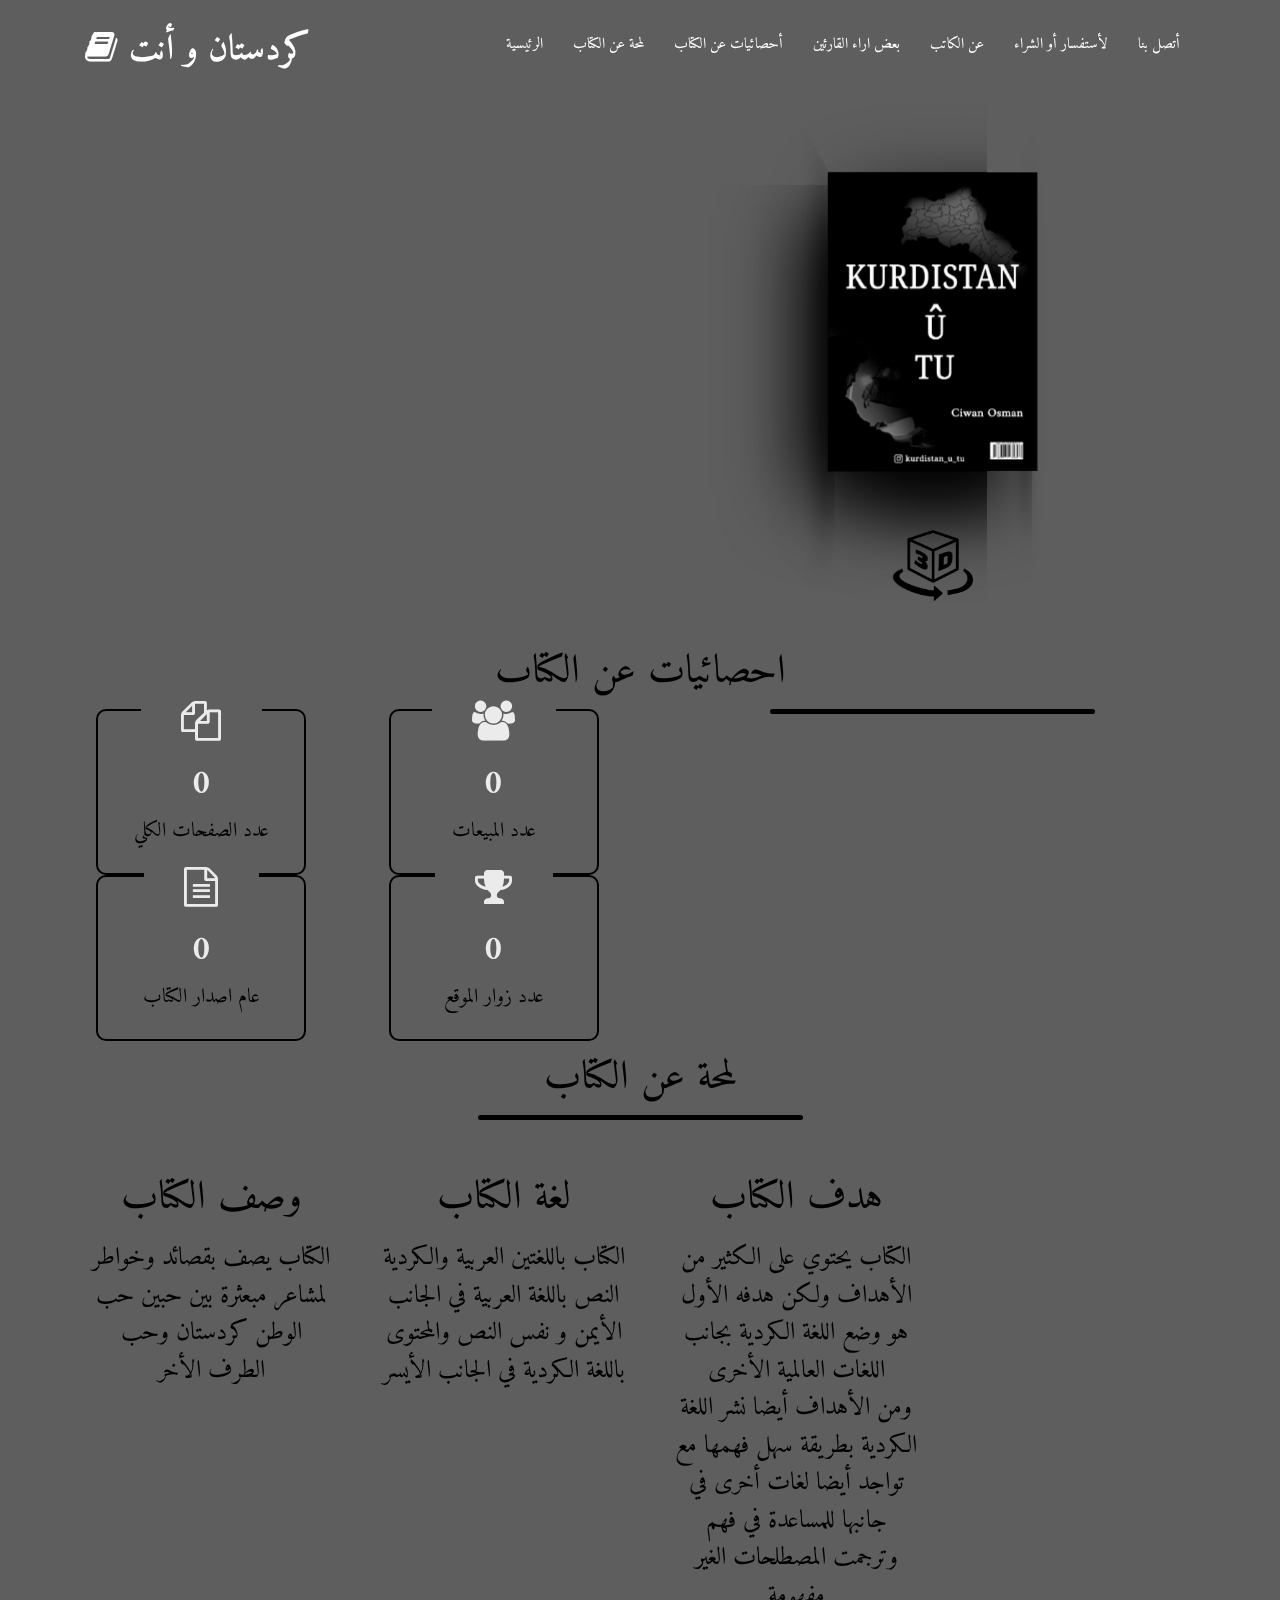
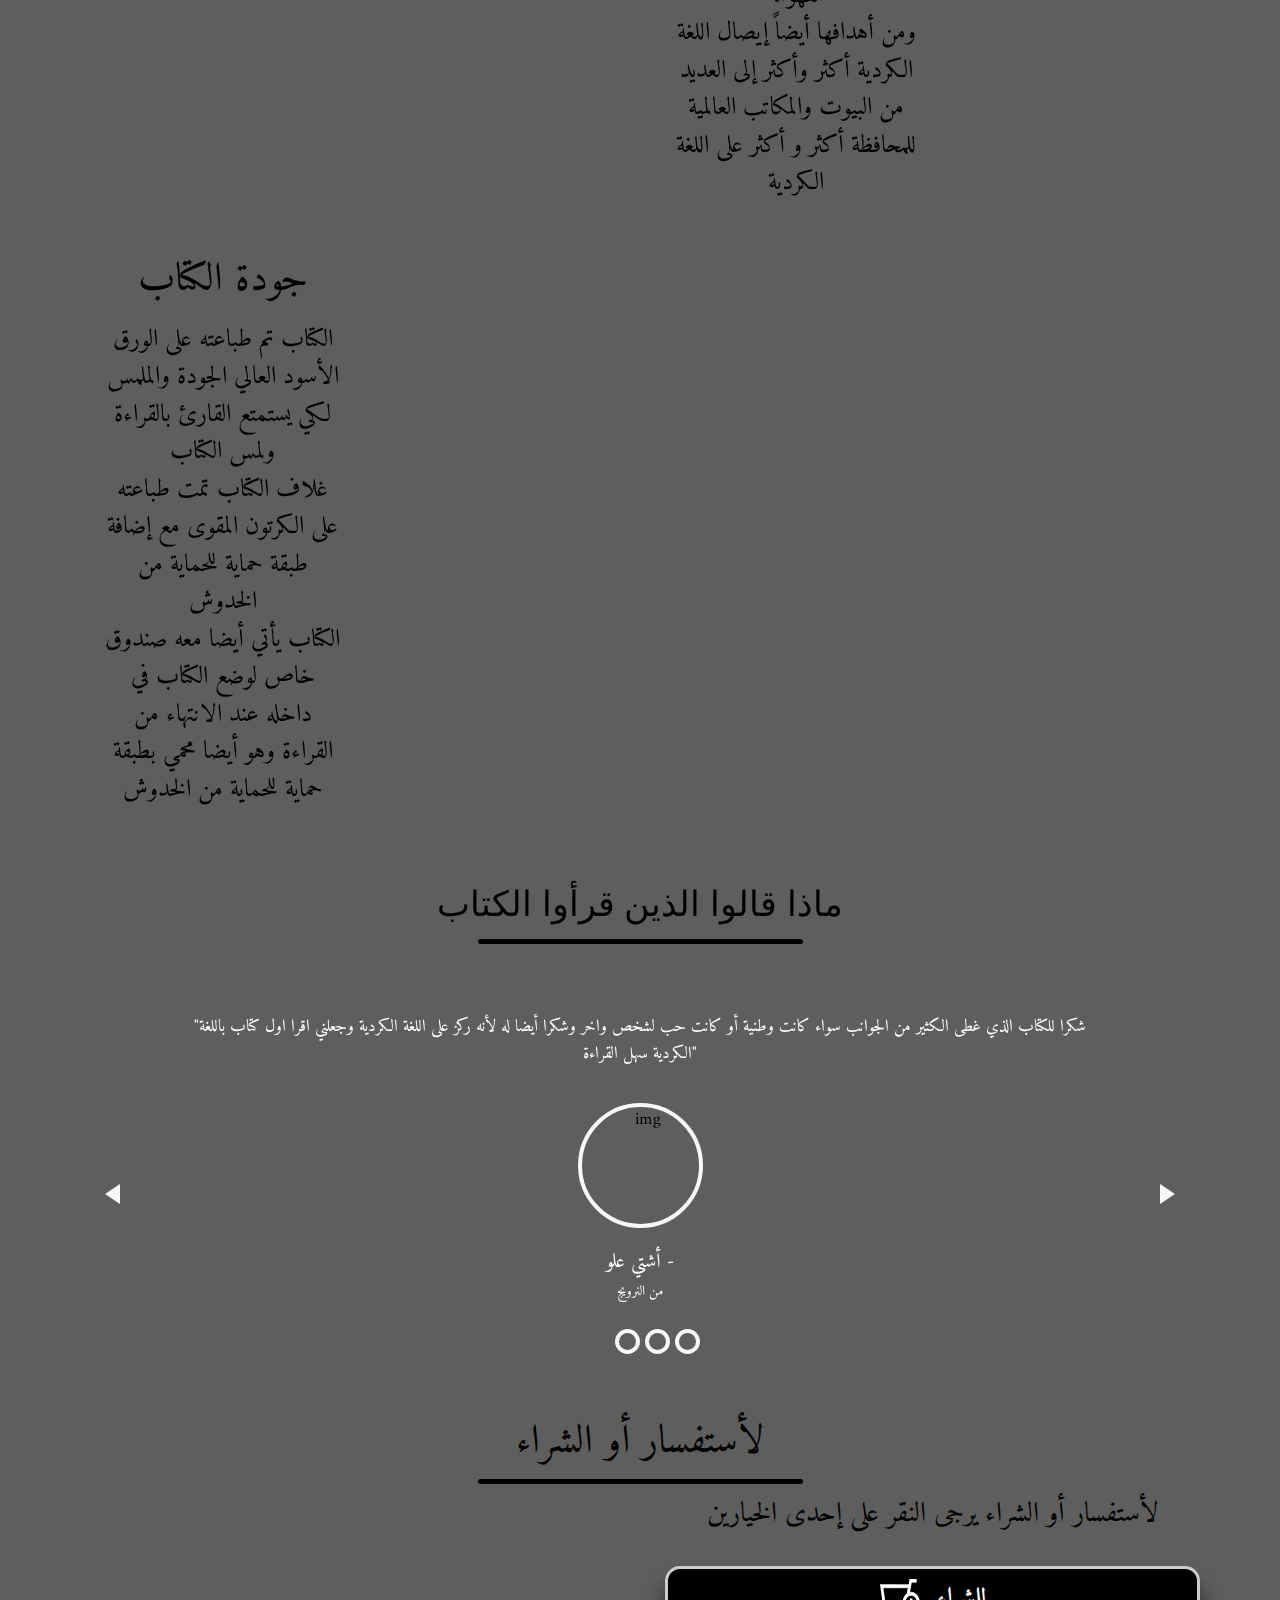
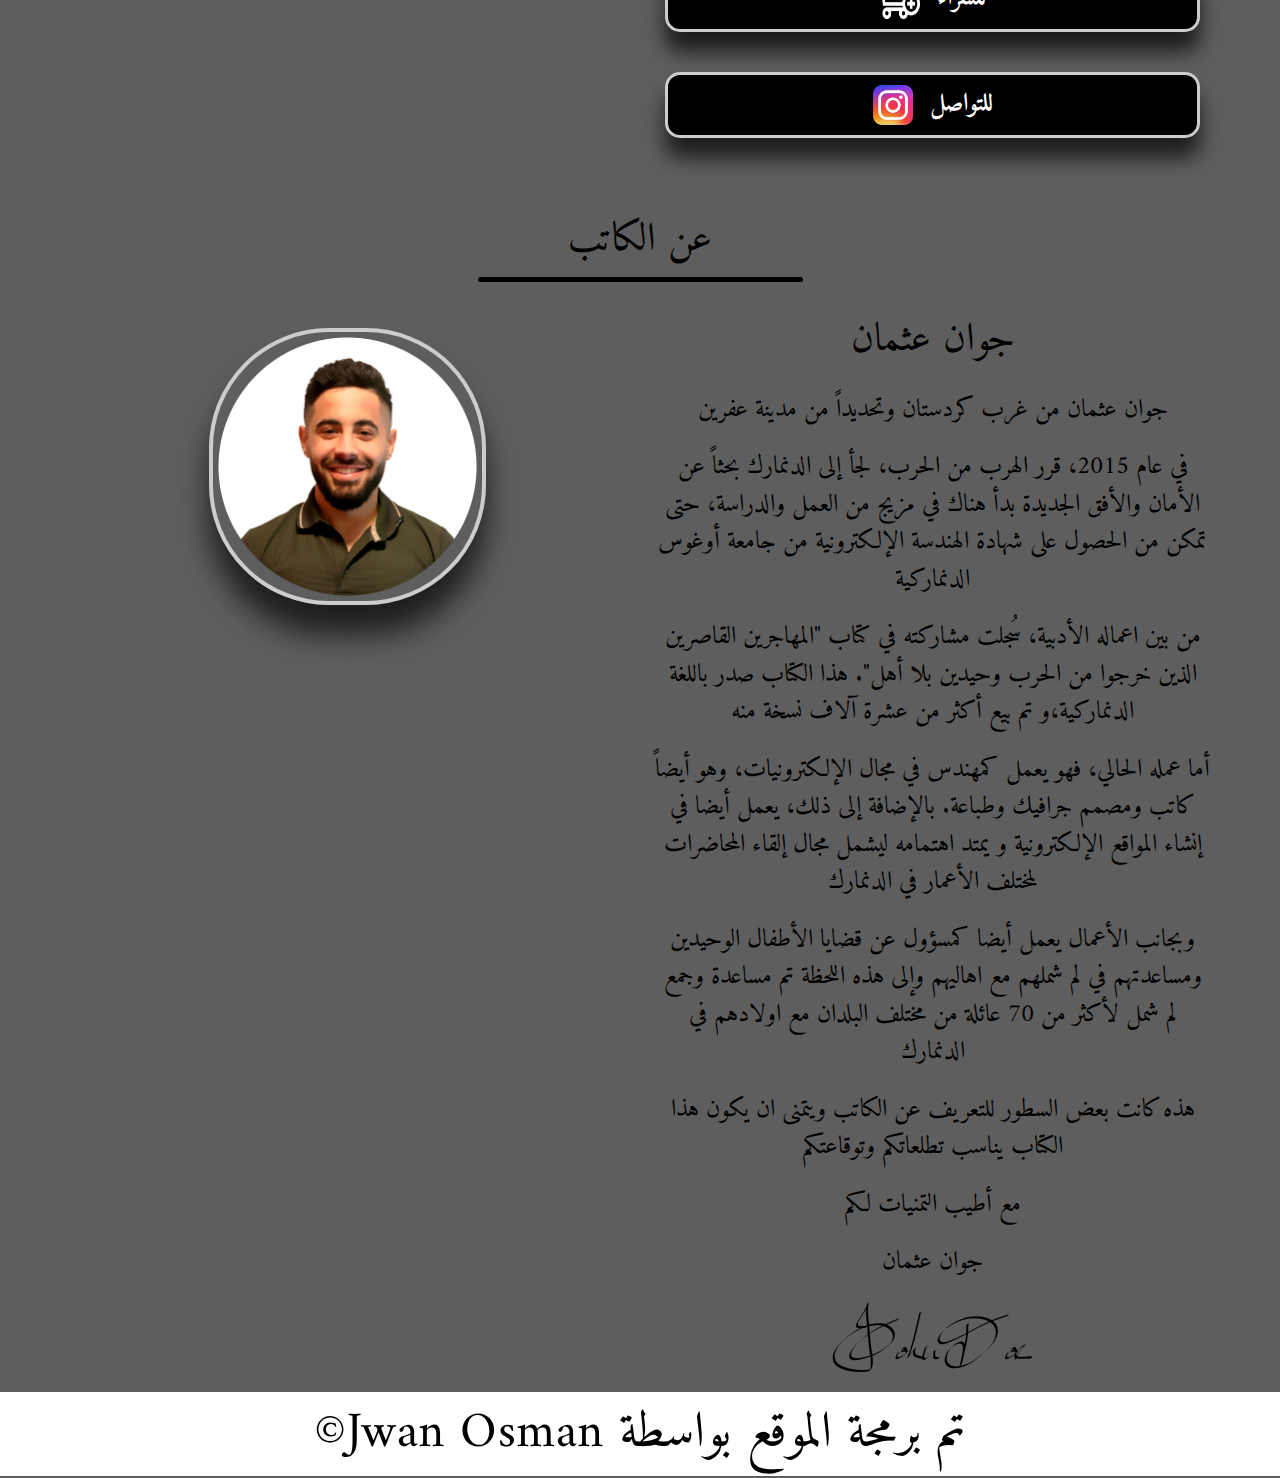
==== ar.html @ df8494da "zx" ====
<!DOCTYPE html>
<html lang="en">
  <head>
    <meta charset="utf-8">
    <meta http-equiv="X-UA-Compatible" content="IE=edge">
    <meta name="viewport" content="width=device-width, initial-scale=1">
    <!-- The above 3 meta tags *must* come first in the head; any other head content must come *after* these tags -->
	
    <title>كردستان و أنت : الرئيسية</title>
	
    <!-- Favicon -->
    <link rel="shortcut icon" type="image/icon" href="assets/images/favicon.ico"/>
    <!-- Font Awesome -->
    <link href="https://maxcdn.bootstrapcdn.com/font-awesome/4.6.3/css/font-awesome.min.css" rel="stylesheet">
    <!-- Bootstrap -->
    <link href="assets/css/bootstrap.min.css" rel="stylesheet">
    <!-- Slick slider -->
    <link href="assets/css/slick.css" rel="stylesheet">
    <!-- Theme color -->
    <link id="switcher" href="assets/css/theme-color/default-theme.css" rel="stylesheet">

    <!-- Main Style -->
    <link href="style.css" rel="stylesheet">

    <!-- Fonts -->

    <!-- Open Sans for body font -->
	<link href="https://fonts.googleapis.com/css?family=Amiri&display=swap" rel="stylesheet">
    <!-- Lato for Title -->


	
    <!-- HTML5 shim and Respond.js for IE8 support of HTML5 elements and media queries -->
    <!-- WARNING: Respond.js doesn't work if you view the page via file:// -->
    <!--[if lt IE 9]>
      <script src="https://oss.maxcdn.com/html5shiv/3.7.2/html5shiv.min.js"></script>
      <script src="https://oss.maxcdn.com/respond/1.4.2/respond.min.js"></script>
    <![endif]-->
  </head>

  <body>

	<!-- Start Header -->
	<header id="mu-header" class="" role="banner">
		<div class="container">
			<nav class="navbar navbar-default mu-navbar">
			  	<div class="container-fluid">
				    <!-- Brand and toggle get grouped for better mobile display -->
				    <div class="navbar-header">
				      <button type="button" class="navbar-toggle collapsed" data-toggle="collapse" data-target="#bs-example-navbar-collapse-1" aria-expanded="false">
				        <span class="sr-only">Toggle navigation</span>
				        <span class="icon-bar"></span>
				        <span class="icon-bar"></span>
				        <span class="icon-bar"></span>
				      </button>

				      <!-- Text Logo -->
				      <a class="navbar-brand" href="index.html"><i class="fa fa-book" aria-hidden="true"></i> كردستان و أنت</a>

				      <!-- Image Logo -->
				      <!-- <a class="navbar-brand" href="index.html"><img src="assets/images/logo.png"></a> -->


				    </div>

				    <!-- Collect the nav links, forms, and other content for toggling -->
				    <div class="collapse navbar-collapse" id="bs-example-navbar-collapse-1">
				      	<ul class="nav navbar-nav mu-menu navbar-right">
					        <li><a href="#">الرئيسية</a></li>
					        <li><a href="#mu-book-overview">لمحة عن الكتاب</a></li>
							<li><a href="#mu-counter">أحصائيات عن الكتاب</a></li>
							<li><a href="#mu-testimonials">بعض اراء القارئين</a></li>
					        <li><a href="#mu-author">عن الكاتب</a></li>
							<li><a href="#mu-author">لأستفسار أو الشراء	</a></li>
				            <li><a href="#mu-contact">أتصل بنا</a></li>
				      	</ul>
				    </div><!-- /.navbar-collapse -->
			  	</div><!-- /.container-fluid -->
			</nav>
		</div>
	</header>
	<!-- End Header -->
    
	
	<!-- Start Featured Slider -->
	<!--<img src="assets/images/ebook.png" alt="Ebook img">-->
	<section id="mu-hero">
		<div class="container">
			<div class="row">

				<div class="col-md-6 col-sm-6 col-sm-push-6">
					
					<body>
						<div class="book3d-container">
							<img class="vd-indicator" src="assets/images/3d-icon.png" alt="3D Icon"> 
							<div class="book3d" id="book">
								<div class="book3dd" id="book">
								<img src="assets/images/cover_kurdi.png" alt="">
							
							</div>
							</div>
						</div>
					
					
 
						<script>
							document.addEventListener("DOMContentLoaded", function() {
								const book = document.getElementById("book");
								let isUserRotated = false;
								let previousTouchX = 0;
								let rotationAngle = 0;
								let sensitivity = 0.5; // Initial sensitivity value
								let lastTouchTime = 0;
								let lastTouchX = 0;
							
								// Add event listeners for touch events
								book.addEventListener("touchstart", handleTouchStart);
								book.addEventListener("touchmove", handleTouchMove);
								book.addEventListener("touchend", handleTouchEnd);
							
								function handleTouchStart(event) {
									isUserRotated = true;
									previousTouchX = event.touches[0].clientX;
									// Stop the rotation animation completely when touch starts
									book.style.animation = "none";
									event.preventDefault(); // Prevent default touch behavior
								}
							
								function handleTouchMove(event) {
									if (!isUserRotated) return;
							
									let touchX = event.touches[0].clientX;
									let deltaTime = event.timeStamp - lastTouchTime;
									let deltaX = touchX - previousTouchX;
									let speed = Math.abs(deltaX / deltaTime); // Speed in pixels per millisecond
							
									sensitivity = Math.max(0.1, Math.min(3, speed)); // Adjust sensitivity based on speed
							
									// Calculate the remaining rotation needed to reach 360 degrees
									let remainingRotation = 360 - Math.abs(rotationAngle % 360);
							
									// Calculate a deceleration factor based on the remaining rotation
									let decelerationFactor = Math.max(0.1, remainingRotation / 180);
							
									// Adjust sensitivity based on the deceleration factor
									sensitivity *= decelerationFactor;
							
									rotationAngle += deltaX * sensitivity;
									rotationAngle %= 360; // Ensure rotation stays within 360 degrees
							
									book.style.transform = `rotateY(${rotationAngle}deg)`;
									previousTouchX = touchX;
									lastTouchTime = event.timeStamp;
									event.preventDefault(); // Prevent default touch behavior
								}
							
								function handleTouchEnd() {
									isUserRotated = false;
								}
							});
							</script>
							
						
					
				</div>

				

			</div>
		</div>
	</section>

	<!-- Start Featured Slider -->
	
	<!-- Start main content -->

	<main role="main">

	
			<!-- Start Counter -->
			<section id="mu-counter">
				<div class="container">
					<div class="row">
						<div class="col-md-12">
							<div class="mu-counter-area">
	
								<div class="mu-counter-block">
									<div class="row">
										<div class="mu-heading-area">
											<h3 class="mu-heading-title" >احصائيات عن الكتاب</h3>
											<span class="mu-header-dot"></span>
											
										
										<!-- / Single Counter -->
	
											
										<!-- Start Single Counter -->
										<div class="col-md-3 col-sm-6">
											<div class="mu-single-counter">
												<i class="fa fa-files-o" aria-hidden="true"></i>
												<div class="counter-value" data-count="174">0</div>
												<h5 class="mu-counter-name">عدد الصفحات الكلي</h5>
											</div>
										</div>
										<!-- / Single Counter -->
	
										<div class="col-md-3 col-sm-6">
											<div class="mu-single-counter">
												<i class="fa fa-users" aria-hidden="true"></i>
												<div class="counter-value" data-count="487">0</div>
												<h5 class="mu-counter-name">عدد المبيعات</h5>
											</div>
										</div>
										<!-- / Single Counter -->
									</div>
									<!-- Start Single Counter -->
										<div class="col-md-3 col-sm-6">
											<div class="mu-single-counter">
												<i class="fa fa-file-text-o" aria-hidden="true"></i>
												<div class="counter-value" data-count="2024">0</div>
												<h5 class="mu-counter-name">عام اصدار الكتاب</h5>
											</div>
										</div>

										<!-- Start Single Counter -->
									
							
										<!-- Start Single Counter -->
										
											<div class="col-md-3 col-sm-6">
											<div class="mu-single-counter">
												<i class="fa fa-trophy" aria-hidden="true"></i>

												<div class="counter-value" data-count="570">0</div>
												<h5 class="mu-counter-name">عدد زوار الموقع</h5>
											</div>
										</div>
										<!-- / Single Counter -->
										
	


									</div>
								</div>
	
	
							</div>
						</div>
					</div>
				</div>
				
			</section>


		<!-- Start Book Overview -->
		<section id="mu-book-overview">
			<div class="container">
				<div class="row">
					<div class="col-md-12">
						<div class="mu-book-overview-area">

							<div class="mu-heading-area">
								<h3 class="mu-heading-title" >لمحة عن الكتاب</h3>
								<span class="mu-header-dot"></span>
								
							</div>

							<!-- Start Book Overview Content -->
							<div class="mu-book-overview-content">
								<div class="row">

									<!-- Book Overview Single Content -->
									<div class="col-md-3 col-sm-6">
										<div class="mu-book-overview-single">
											
												
										
											<h3>وصف الكتاب</h3>
											<p>الكتاب يصف بقصائد وخواطر  لمشاعر مبعثرة بين حبين حب الوطن كردستان  وحب الطرف الأخر</p>
										</div>
									</div>
									<!-- / Book Overview Single Content -->

									<!-- Book Overview Single Content -->
									<div class="col-md-3 col-sm-6">
										<div class="mu-book-overview-single">
											
												
										
											<h3>لغة الكتاب</h3>
											<p>الكتاب باللغتين العربية والكردية<br> 
												النص باللغة العربية في الجانب الأيمن و نفس النص والمحتوى باللغة الكردية في الجانب الأيسر </p>
											
										</div>
									</div>
									<!-- / Book Overview Single Content -->



									<!-- Book Overview Single Content -->
									<div class="col-md-3 col-sm-6">
										<div class="mu-book-overview-single">
											
												
											<h3>هدف الكتاب</h3>
											
											<p>الكتاب يحتوي على الكثير من الأهداف ولكن هدفه الأول هو وضع اللغة الكردية بجانب اللغات العالمية الأخرى<br> 
												ومن الأهداف أيضا نشر اللغة الكردية بطريقة سهل فهمها مع تواجد أيضا لغات أخرى في جانبها للمساعدة في فهم وترجمت المصطلحات الغير مفهومة<br>
												ومن أهدافها أيضاً إيصال اللغة الكردية أكثر  وأكثر إلى العديد من البيوت والمكاتب العالمية للمحافظة أكثر و أكثر  على اللغة الكردية</p>
										</div>
										</div>
									</div>
									<!-- / Book Overview Single Content -->

									<!-- Book Overview Single Content -->
									<div class="col-md-3 col-sm-6">
										<div class="mu-book-overview-single">
											
												
											<h3>جودة الكتاب</h3>
											<p>الكتاب تم طباعته على الورق الأسود العالي الجودة والملمس لكي يستمتع القارئ بالقراءة ولمس الكتاب<br> 
												غلاف الكتاب تمت طباعته على الكرتون المقوى مع إضافة طبقة حماية للحماية من الخدوش<br>
												الكتاب يأتي أيضا معه صندوق خاص لوضع الكتاب في داخله عند الانتهاء من القراءة وهو أيضا محمي بطبقة حماية للحماية من الخدوش</p>
										</div>
									</div>
									<!-- / Book Overview Single Content -->


								</div>
							</div>
							<!-- End Book Overview Content -->

						</div>
					</div>
				</div>
			</div>
		</section>
		<!-- End Book Overview -->



	


			<!-- End Counter -->
	


		<!-- Start Testimonials -->
		<section id="mu-testimonials">
			<div class="container">
				<div class="row">
					<div class="col-md-12">
						<div class="mu-testimonials-area">
							<div class="mu-heading-area">
								<h2 class="mu-heading-title">ماذا قالوا الذين قرأوا الكتاب</h2>
								<span class="mu-header-dot"></span>
							</div>

							<div class="mu-testimonials-block">
								<ul class="mu-testimonial-slide">

									<li>
										<p>"شكرا للكتاب الذي غطى الكثير من الجوانب سواء كانت وطنية أو كانت حب لشخص واخر وشكرا أيضا له لأنه ركز على اللغة الكردية وجعلني اقرا اول كتاب باللغة الكردية سهل القراءة"</p>
										<img class="mu-rt-img" src="assets/images/reader-1.jpg" alt="img">
										<h5 class="mu-rt-name"> أشتي علو -</h5>
										<span class="mu-rt-title">من النرويج</span>
									</li>

									<li>
										<p>"سهل الفهم لمحبين القراءة باللغة الكردية ويركز على الجانب العاطفي والوطني أحببت الكتاب كثيرا و سأشتري نسخة أيضا لأعطائها كهدية لأبي"</p>
										<img class="mu-rt-img" src="assets/images/reader-2.jpg" alt="img">
										<h5 class="mu-rt-name"> سيوار علي -</h5>
										<span class="mu-rt-title">من الدنمارك</span>
									</li>

									<li>
										<p>"كتاب أكثر من رائع من حيث المضمون وجودة رائعة من حيث غلاف الكتاب  والورق"</p>
										<img class="mu-rt-img" src="assets/images/reader-3.jpg" alt="img">
										<h5 class="mu-rt-name"> باران بردز -</h5>
										<span class="mu-rt-title">من المانيا</span>
									</li>

									<li>
										<p>"كل فقرة كانت لها أثر على قلبي وكأن الكاتب كان في قلبي وقلب كل كردي وكردية وترجم ما يخفيه القلب إلى حبر على ورق"</p>
										<img class="mu-rt-img" src="assets/images/reader-4.jpg" alt="img">
										<h5 class="mu-rt-name"> ليلى محمد -</h5>
										<span class="mu-rt-title">من فرنسا</span>
									</li>


								</ul>
							</div>
							<div class="mu-arrow-container">
								<div class="mu-arrow-left"></div>
								<div class="mu-arrow-right"></div>
							</div>

						</div>
					</div>
				</div>
			</div>
		</section>
		<!-- End Testimonials -->


		<section id="mu-author">
			<div class="container">
				<div class="row">
					<div class="col-md-12">
						<div class="mu-author-area">

							<div class="mu-heading-area">
								<h3 class="mu-heading-title">لأستفسار أو الشراء</h3>
								<span class="mu-header-dot"></span>
							</div>

							<!-- Start Author Content -->
							<div class="mu-author-content">
								<div class="row">
									<div class="col-md-6">
										
									</div>
									<div class="col-md-6">
										<div class="mu-author-info">
											

	
											<div class="contact-buttons">
												<h1>لأستفسار أو الشراء يرجى النقر على إحدى الخيارين</h1>

											<a onclick="redirectToWhatsApp('buy.html')" target="_blank" class="whatsapp-button">
												<img src="shpping.png" alt="WhatsApp Icon">    للشراء
											</a>
											<script>
												function redirectToWhatsApp(url) {
												   window.location.href = url;
												}
											 </script>
												<a href="https://www.instagram.com/kurdistan_u_tu/" target="_blank" class="instagram-button">
													<img src="assets/images/insta_logo.png" alt="Instagram Icon">   للتواصل 
												</a>
											</div>
										</div>
										</div>
									</div>
								</div>
							</div>
							<!-- End Author Content -->
							

						</div>
					</div>
				</div>
			</div>
		</section>

		<!-- End Author -->
		
		




	

		<!-- Start Author -->
		<section id="mu-author">
			<div class="container">
				<div class="row">
					<div class="col-md-12">
						<div class="mu-author-area">

							<div class="mu-heading-area">
								<h3 class="mu-heading-title">عن الكاتب</h3>
								<span class="mu-header-dot"></span>
							</div>

							<!-- Start Author Content -->
							<div class="mu-author-content">
								<div class="row">
									<div class="col-md-6">
										<div class="mu-author-image">
											<img src="assets/images/author.png" alt="Author Image">
										</div>
									</div>
									<div class="col-md-6">
										<div class="mu-author-info">
											<h3>جوان عثمان</h3>
											<p>جوان عثمان من غرب كردستان وتحديداً من مدينة عفرين</p>
											<p>في عام 2015، قرر الهرب من الحرب، لجأ إلى الدنمارك بحثاً عن الأمان والأفق الجديدة بدأ هناك في مزيج من العمل والدراسة، حتى تمكن من الحصول على شهادة الهندسة الإلكترونية من جامعة أوغوس الدنماركية</p>
											<p>من بين اعماله الأدبية، سُجلت مشاركته في كتاب "المهاجرين القاصرين الذين خرجوا من الحرب وحيدين بلا أهل". هذا الكتاب صدر باللغة الدنماركية،و تم بيع أكثر من عشرة آلاف نسخة منه </p>
											<p>أما عمله الحالي، فهو يعمل كمهندس في مجال الإلكترونيات، وهو أيضاً كاتب ومصمم جرافيك وطباعة. بالإضافة إلى ذلك، يعمل أيضا  في إنشاء المواقع الإلكترونية 
									و يمتد اهتمامه ليشمل مجال إلقاء المحاضرات لمختلف الأعمار في الدنمارك</p>

									<p>وبجانب الأعمال يعمل أيضا كمسؤول عن قضايا الأطفال الوحيدين  ومساعدتهم في لم شملهم مع اهاليهم وإلى هذه اللحظة تم مساعدة وجمع لم شمل لأكثر من 70 عائلة من مختلف البلدان مع اولادهم في الدنمارك</p>
									<p>هذه كانت بعض السطور للتعريف عن الكاتب ويتمنى ان يكون هذا الكتاب يناسب تطلعاتكم وتوقاعتكم</p>
									<p>مع أطيب التمنيات لكم </p>
									<p>جوان عثمان</p>


											<img class="mu-author-sign" src="assets/images/author-signature.png" alt="Author Signature">

										
										</div>
									</div>
								</div>
							</div>
							<!-- End Author Content -->
							

						</div>
					</div>
				</div>
			</div>
		</section>


		
	


	
	</main>
	
	<!-- End main content -->	
	
 	
			
	<!-- Start footer -->
	<footer id="mu-footer" role="contentinfo">
		<div class="container">
			<div class="mu-footer-area">
				
				<h2 class="mu-copyright">&copy;Jwan Osman تم برمجة الموقع بواسطة </h2>
			</div>
		</div>

	</footer>
	<!-- End footer -->

		
    <!-- jQuery library -->
    <script src="https://ajax.googleapis.com/ajax/libs/jquery/1.11.3/jquery.min.js"></script>
    <!-- Include all compiled plugins (below), or include individual files as needed -->
    <!-- Bootstrap -->
    <script src="assets/js/bootstrap.min.js"></script>
	<!-- Slick slider -->
    <script type="text/javascript" src="assets/js/slick.min.js"></script>
    <!-- Counter js -->
    <script type="text/javascript" src="assets/js/counter.js"></script>
    <!-- Ajax contact form  -->
    <script type="text/javascript" src="assets/js/app.js"></script>
   
 
	
    <!-- Custom js -->
	<script type="text/javascript" src="assets/js/custom.js"></script>

	

	

  </body>
</html>
---- assets/css/theme-color/default-theme.css ----
/*=======================================
Template Design By MarkUps	
Author URI : http://www.markups.io/
========================================*/


.mu-service-icon-box,
.mu-team-social-info a:hover,
.mu-team-social-info a:focus,
.mu-testimonial-slide .slick-dots li button::before,
.mu-testimonial-slide .slick-dots li.slick-active button::before,
.mu-footer-area a:hover,
.mu-footer-area a:focus,
.mu-hero-left .mu-primary-btn,
.mu-hero-left .mu-primary-btn:hover,
.mu-hero-left .mu-primary-btn:focus,
.mu-single-counter i,
.counter-value {
	color: #ffffffe0;
}

.mu-send-msg-btn:hover,
.mu-send-msg-btn:focus,
.mu-book-overview-icon-box,
.mu-social-media a, 
.mu-social-media a:hover,
.mu-social-media a:focus,
.mu-order-btn:hover,
.mu-order-btn:focus {
	
	color: #5e5e5e;
}

.mu-send-msg-btn {
	border: 1px solid #5e5e5e;
	background-color: #5e5e5e;
}


#mu-hero,
.mu-testimonial-slide .slick-dots li button:hover,
.mu-testimonial-slide .slick-dots li button:focus,
.mu-testimonial-slide .slick-dots li.slick-active button,
.mu-header-dot,
.mu-author-social a,
.mu-pricing-content .mu-popular-price-tag,
#mu-video-review:before  {
	background-color: #5e5e5e;
}

.mu-contact-form .form-control:focus,
.mu-testimonial-slide .slick-dots li button:hover,
.mu-testimonial-slide .slick-dots li button:focus,
.mu-testimonial-slide .slick-dots li.slick-active button{
	border: 1px solid #5e5e5e;    
}
---- style.css ----
/*
Template Name: Kindle	
Author: MarkUps
Author URI: http://www.markups.io/
Version: 1.0
*/


/* Table of Content
==================================================
#BASIC TYPOGRAPHY
#HEADER	
#MENU 
#HERO SECTION
#COUNTER
#BOOK OVERVIEW
#VIDEO REVIEW
#AUTHOR
#PRICING
#READERS TESTIMONIALS
#CONTACT US
#FOOTER
#RESPONSIVE STYLE
*/


/*--------------------*/
/* BASIC TYPOGRAPHY */
/*--------------------*/

body,
html {
	overflow-x:hidden;
}

body {
	font-family: 'Amiri', sans-serif;
	font-size: 25px;
	letter-spacing: 0.5px;
	line-height: 1.5;
	color: #000000;
	background-color: #5e5e5e;
}

ul {
	padding: 0;
	margin: 0;
}

ul li {
	list-style: disc;
	font-size: 17px;
	line-height: 1.59;
}

a { 
	text-decoration: none;
	color: #2f2f2f;  
}

a:hover,
a:focus {
	outline: none;
	text-decoration: none;
}

h1,
h2,
h3,
h4,
h5,
h6 {
	font-family: 'Amiri', sans-serif;
	font-weight: 500;
	margin-top: 0;
}


h1 {
	font-size: 60px;
}

h2 {  
	font-size: 50px; 
	line-height: 1.13; 
}

h3 {  
	font-size: 40px;  
}

h4 {  
	font-size: 30px;  
}

h5 {  
	font-size: 20px;  
}

h6 {  
	font-size: 18px;  
}

img {
	border: none;
	max-width: 100%;
}

strong {
	font-weight: 500;
}

code {
	background-color: #c9abac;
	border-radius: 2px;
	color: #fff;
	padding: 2px 4px;
}

pre {
	background-color: #f8f8f8;
	border: 1px solid #eee;
	border-radius: 4px;
	padding: 10px;
}

pre code {
	background-color: transparent;
	color: #333;
}

del{
	text-decoration-color: #ee6e73;
}

kbd {
	background-color: #ddd;
	padding: 4px 6px;
	border-radius: 2px;

}

address {
	line-height: 1.5;
	padding-left: 10px;
}

dl dt {
	font-weight: 700;
}

dl dd {
	margin-left: 0;
}

blockquote {
	background-color: #f8f8f8;
	border-radius: 0 4px 4px 0;
	padding: 5px 15px;
	
}

blockquote p {
	margin-top: 10px;
}

button {
	padding: 5px 15px;
	border: none;
}
s
button:focus {
	outline: none;
	border: none;
}

/*Wordpress default class*/

.book3d-container{
    display: flex;
    align-items: center;
    justify-content: center;
    height: 450px;;
    perspective: 600px;
	margin-bottom: 60px;
	
}
.book3d{
	top: -60px;
    width: 200px;
    height: 300рх;
    position: relative;
    transform-style: preserve-3d;
	animation: rotateBook 30s ease;
   

}

@keyframes rotateBook {
    from {
        transform: rotateY(1deg);
    }
    to {
        transform: rotateY(590deg);
    }
}


.book3dd{
    width: 200px;
    height: 300рх;
    position: relative;
    transform-style: preserve-3d;

}


 .book3d > :first-child{
    position: relative;
    top: 0;
     Left: 0;
    background-color: rgb(0, 0, 0);
	width: 200px;
    height: 300рх;
    transform: translateZ(30px);
    border-radius: 0 2px 2px 0;
	box-shadow: 30px 30px 80px rgb(0, 0, 0);
    transition: 0.01s;
}

.book3d::before{
    position: absolute;
    content: '';
	background-color: blue;
    Left:13px;
    top:3px;
    transition: 0.1s;
    width: 31px;
    height: 275px;
    transform: translateX(166px) translateZ(13px) rotatey(90deg);
    background: linear-gradient(90deg,#fff 0%, #f9f9f9 5%,#fff 10%, #F9f9f9 15%,
	#fff 20%, #f9f9f9 25%,#fff 30%, #F9f9f9 35%,
	#fff 40%, #f9f9f9 45%,#fff 50%, #F9f9f9 55%,
	#fff 60%, #f9f9f9 65%,#fff 70%, #F9f9f9 75%,
	#fff 80%, #f9f9f9 85%,#fff 90%, #F9f9f9 95%, #fff 100%);
	box-shadow: 30px 30px 80px rgb(0, 0, 0);
}
.vd-indicator {
	position: absolute;
	top: 370px;
	bottom: -50px;
	left: calc(40% - Center); /* Center horizontally */
	width: 80px;
	height: auto;
	z-index: 1;
}
.book3d::after{
position: absolute;
content: ' ';
top: 0;
left: 0;
width: 200px;
height: 285px;
transform:translateZ(-5px) scaleX(-1);
background-image: url(assets/images/cover_arabic.png);
background-repeat: no-repeat;
background-size: cover;
border-radius: Opx 2px 2px Opx;
box-shadow: 30px 30px 80px rgb(0, 0, 0);

}

.book3dd::before {
    position: absolute;
    content: '';
    top: 0;
    left: 41px; /* Adjust this value as needed */
    width: 17.3%;
    height: 100%;
    transform: translateX(-56.9px) translateZ(-17.5px) rotateY(89deg) scaleX(-1);
    background-image: url(assets/images/spin_cover.png);
    background-color: #000;
    background-repeat: no-repeat;
    background-size: cover;
    border-radius: 0px 2px 2px 0px; /* Adjust this value as needed */
    animation: spinAnimation 5s linear infinite; /* Adjust timing and animation as needed */
	box-shadow: 30px 30px 80px rgb(0, 0, 0);
}



	


.alignleft {
	float:left;
	margin-right:8px;
}

.aligncenter {
	display:block;
	margin:10px auto;
}

.alignright {
	float:right;
	margin-left:8px;
}		

.alignnone {
	max-width: 100%;
}

.wp-caption-text {
	font-size: 12px;
	font-style: italic;
	text-align: center;
}

/* ========= BUTTON =========*/

.mu-primary-btn {
	background-color: transparent;
	border-radius: 100px;
	border: solid 1px #ffffff;
	color: #fff;
	display: inline-block;
	font-size: 15px;
	font-weight: 400;
	letter-spacing: 1px;
	padding: 12px 25px;
	-webkit-transition: all 0.5s;
	transition: all 0.5s;
}

.mu-primary-btn:hover,
.mu-primary-btn:focus {
	background-color: #fff;
	color: #000;
}

.mu-send-msg-btn {
	border-radius: 20px;
	font-size: 13px;
	font-weight: 700;
	letter-spacing: 1.5px;
	text-align: center;
	padding: 14px 24px;
	margin-top: 10px;
	-webkit-transition: all 0.5s;
	transition: all 0.5s;
	width: 150px;
	color: #fff;
}

.mu-send-msg-btn:hover,
.mu-send-msg-btn:focus {
	background-color: #fff;
}



/*--------------------*/
/* HEADER */
/*--------------------*/

#mu-header {
	display: inline;
	float: left;
	width: 100%;
	position: absolute;
	left: 0;
	right: 0;
	top: 0;
	padding: 25px 0;
	z-index: 999;
	transition: all 0.5s;
}

.navbar-default .navbar-brand {
	color: #fff;
	font-size: 35px;
	font-family: 'Amiri', sans-serif;
	font-weight: 700;
	margin-top: -11px;
}

.navbar-default .navbar-brand:hover,
.navbar-default .navbar-brand:focus {
	color: #fff;
}

.navbar-brand img{
	margin-top: -12px;
}

#mu-header.mu-fixed-nav{
	
	background-color: #5e5e5e;
	width: 100%;
	position: fixed;
	padding: 15px 0;
}

/*--------------------*/
/* MENU */
/*--------------------*/

.navbar-default {
	min-height: auto;
}

.mu-navbar {
	background-color: transparent;
	border: none;
	border-radius: 0;
	margin-bottom: 0;
}

.navbar-default .mu-menu li a {
	border-bottom: 2px solid transparent;
	color: #fff;
	font-size: 15px;
	font-weight: 400;
	padding: 0 0 3px;
	margin: 10px 15px 5px;
	transition: all 0.5s;
	position: relative;
}

.navbar-default .mu-menu li a:hover,
.navbar-default .mu-menu li a:focus {
	color: #fff;
}

.navbar-default .navbar-nav > .active > a, 
.navbar-default .navbar-nav > .active > a:focus, 
.navbar-default .navbar-nav > .active > a:hover{
	background-color: transparent;
	color: #fff;
}

.navbar-default .mu-menu li a:after {
    display: block;
    position: absolute;
    bottom: -5px;
    content: '';
    width: 0;
    height: 2px;
    background: #fff;
    -webkit-transition: all .5s;
    transition: all .5s;
}

.navbar-default .mu-menu li.active a:after,
.navbar-default .mu-menu li a:hover:after, 
.navbar-default .mu-menu li a:focus:after {
    width: 100%;
}


/*--------------------*/
/* HERO SECTION */
/*--------------------*/

#mu-hero {
	display: inline;
	float: left;
	padding: 160px 0 90px;
	width: 100%;
}

.mu-hero-left{
	display: inline;
	float: left;
	width: 100%;
}

.mu-hero-right {
	display: inline;
	float: left;
	width: 100%;
}

.mu-hero-left h1 {
	color: #fff;
	font-size: 50px;
	margin-bottom: 20px;
}

.text_test {
	color: #fff;
	display: block;
	text-align: center;
	font-weight: -100PX;
	font-size: 40px;
	padding-top: -30px;
	padding-bottom: -30px;
}
.text_test1 {
	color: #fff;
	display: block;
	text-align: center;
	font-weight: -10PX;
	font-size: 30px;
	padding-top: 20px;
	padding-bottom: -30px;
}



.mu-hero-left h3 {
	color: #fff;
	font-size: 50px;
	margin-bottom: 20px;
}

.mu-hero-left p {
	color: #fff;
	margin-bottom: 30px;
}

.mu-hero-left .mu-primary-btn {
	margin-top: 20px;
	background-color: #fff;
	font-weight: 600;
}

.mu-hero-left span {
	display: block;
	margin-top: 10px;
	color: #f8f8f8;
}


/*--------------------*/
/* COUNTER */
/*--------------------*/

#mu-counter {
	background-color: #5e5e5e;
	background-position: center center;
	background-size: cover;
	background-attachment: fixed;
	display: inline;
	float: left;
	position: relative;
	width: 100%;
	background-color: #5e5e5e;
}

.mu-counter-area {
	display: inline;
	float: left;

	width: 100%;
	margin-bottom: 125px;
}

.mu-counter-area h2 {
	color: #000000;
	text-align: center;
}

.mu-counter-block {
	display: inline;
	float: left;
	width: 100%;
	
}

.mu-single-counter {
	display: inline;
	float: left;
	text-align: center;
	width: 80%;
	border: 2px solid #000000;
	padding-bottom: 20px;
	border-radius: 10px 10px 10px 10px;
	margin: 0 10%;
}

.mu-single-counter i {
	font-size: 40px;
	padding: 15px 40px;
	margin-bottom: 0px;
	display: inline-block;
	padding-bottom: 0;
	margin-top: -60px;
	background: #5e5e5e;
}

.counter-value {
	font-size: 35px;
	font-weight: 800;
	margin-top: 10px;
	margin-bottom: 10px;
}

.mu-counter-name {
	color: #000000;
}


/*--------------------*/
/* BOOK OVERVIEW */
/*--------------------*/


#mu-book-overview {
	display: inline;
	float: left;
	width: 100%;
	background-color: #5e5e5e;
}

.mu-book-overview-area {
	
	display: inline;
	float: left;
	width: 100%;
	background: #5e5e5e;
}

.mu-heading-area {
	
	display: inline;
	float: left;
	text-align: center;
	background: #5e5e5e;
	width: 100%;
}

.mu-heading-title {
	color: #000000;
	margin-bottom: 15px;
	margin-top: -110px;
	position: relative;
}

.mu-header-dot {
	border-radius: 40px;
	height: 5px;
	width: 325px;
	display: inline-block;
	margin-bottom: 20px;
	background: #000000;
}

.mu-book-overview-content{
	display: inline;
	float: left;
	margin-top: 70px;
	width: 100%;
}

.mu-book-overview-single {
	display: inline;
	float: left;
	text-align: center;
	width: 100%;
	background: #5e5e5e;
	padding: 20px 10px;
	margin: 10px 10px 15px;
	margin-top: -60px;
	
	
}

.mu-book-overview-icon-box {
	font-size: 25px;
	padding: 5px 12px;
	margin-bottom: 30px;
	display: inline-block;
}

.mu-book-overview-single h3{
	margin-bottom: 20px;
	margin-top: -20px;
}
.mu-book-overview-single p{
	margin-bottom: 80px;
}


/*--------------------*/
/* VIDEO REVIEW */
/*--------------------*/




/*--------------------*/
/* AUTHOR */
/*--------------------*/


#mu-author {
	background-color: #5e5e5e;
	display: inline;
	float: left;
	width: 100%;
}

.mu-author-area {
	display: inline;
	float: left;
	padding: 20px 0;
	width: 100%;
}

.mu-author-content{
	display: inline;
	float: left;
	margin-top: 0px;
	width: 100%;
}

.mu-author-image {
    display: block; /* Change to "block" for centering */
	border: 4px solid #ccc;
	box-shadow: 0 30px 30px rgba(0, 0, 0, 0.685);
    border-radius: 120px;
    margin: 0 auto; /* Center the image horizontally */
    width: 50%; /* Adjust the width as needed */
}

.mu-author-info {
	display: block; /* Change to "block" for centering */
	text-align: center;
	margin-top: -10px;
	width: 100%;
}

.mu-author-info h3 {
	border-bottom: px solid #ddd;
	padding-bottom: 10px;
	margin-bottom: 20px;
}

.mu-author-info p {
	margin-bottom: 20px;
}

.mu-author-social {
	display: inline;
	float: left;
	margin-top: 25px;
	width: 100%;
}

.mu-author-social a {
	display: inline-block;
	font-size: 16px;
	padding: 5px;
	margin-right: 10px;
	color: #fff;
	width: 35px;
	text-align: center;
}




/*--------------------*/
/* PRICING */
/*--------------------*/



/*--------------------*/
/* READERS TESTIMONIALS */
/*--------------------*/

#mu-testimonials {
	/*background-image: url("assets/images/testimonials-bg.jpeg");*/
	background-color: #5e5e5e;
	background-position: center center;
	background-size: cover;
	background-attachment: fixed;
	display: inline;
	float: left;
	position: relative;
	width: 100%;
	top: 50px;
	bottom: -100px;
	background-color: #5e5e5e;
}

#mu-testimonials::before {
	background: #5e5e5e;
	background: #5e5e5e;
	bottom: 0;
	content: '';
	left: 0;
	top: 0;
	right: 0;
	position: absolute;
	opacity: 0.84;
}

.mu-testimonials-area {
	display: inline;
	float: left;
	padding: 20px 0 175px;
	width: 100%;
	margin-bottom: 50px;
}

.mu-testimonials-area h2 {
	color: #000000;
	text-align: center;
	font-size: 35px;
	font-family: "Arial", sans-serif;
}

.mu-testimonials-block {
	display: inline;
	float: left;
	margin-top: 20px;
	width: 100%;
}

.mu-testimonial-slide li{
	list-style: none;
	text-align: center;
}

.mu-testimonial-slide li p {
	color: #fff;
	padding: 0 10%;
}

.mu-testimonial-slide .mu-rt-img {
	border-radius: 100%;
	border: 4px solid #f8f8f8;
	width: 125px;
	height: 125px;
	margin-top: 25px;
	display: inline-block;
}

.mu-rt-name {
	margin-bottom: 5px;
	color: #fff;
	line-height: 1;
	margin-top: 25px;
	letter-spacing: 1px;
}

.mu-rt-title {
	color: #fff;
	font-size: 14px;
}

.mu-testimonial-slide .slick-dots {
    bottom: -50px;
}

.mu-testimonial-slide .slick-dots li button {

	padding: 0;
	width: 25px;
	height: 25px;
	border-radius: 75%;
	border: 4px solid #f8f8f8;
	-webkit-transition: all 0.5s;
	-o-transition: all 0.5s;
	transition: all 2s;
	
}

.mu-arrow-container {
    position: relative;
    margin-top: 200px; /* Adjust as needed */
    text-align: center; /* Center the arrows horizontally */

}

.mu-arrow-left,
.mu-arrow-right {
    position: absolute;
    top: 50%;
    transform: translateY(-50%);
    width: 0;
    height: 0;
    border-top: 10px solid transparent;
    border-bottom: 10px solid transparent;
    animation: blink 3s infinite; /* Apply the blinking animation */
}

.mu-arrow-left {
    left: 35px; /* Position the left arrow at the left side */
    border-right: 15px solid #f8f8f8; /* Left arrow color */
    margin-right: 10px; /* Adjust as needed */
}

.mu-arrow-right {
    right: 35px; /* Position the right arrow at the right side */
    border-left: 15px solid #f8f8f8; /* Right arrow color */
    margin-left: 10px; /* Adjust as needed */
}

@keyframes blink {
    0%, 100% {
        opacity: 0;
    }
    50% {
        opacity: 1;
    }
}

.mu-testimonial-slide .slick-dots li button:hover,
.mu-testimonial-slide .slick-dots li button:focus,
.mu-testimonial-slide .slick-dots li.slick-active button {
	opacity: 1;
}

.mu-testimonial-slide .slick-dots li button:before {
	display: none;
}

/*--------------------*/
/* CONTACT US */
/*--------------------*/
.contact-buttons {
	padding: -20px;
    text-align: center;
	margin-top: -30px;
	margin-bottom: 150px;
}

.text_h1{
	display: block;
	font-weight: 10;
	font-size: 28px;
	padding-top: -15px;
	padding-bottom: 25px;
}
.whatsapp-button, .instagram-button {
	background-color: rgb(0, 0, 0);
   color: rgb(255, 255, 255);
   box-shadow: 0 20px 20px rgba(0, 0, 0, 0.685);
    display: block;
    margin: 10px;
    padding: 10px 20px;
    border: 3px solid #ccc;
    border-radius: 15px;
    text-decoration: none;
    font-weight: bold;
}
.whatsapp-button {
    margin-bottom: 40px; /* Add margin only at the bottom for spacing */
}
.contact-buttons h1{
	font-weight: 10;
	font-size: 28px;
	padding-top: -15px;
	padding-bottom: 25px;
}

.contact-buttons h2{
	font-weight: 10;
	font-size: 28px;
	padding-top: -15px;
	padding-bottom: 25px;
}
.whatsapp-button img, .instagram-button img {
    vertical-align: middle;
    margin-right: 10px;
	width: 40px;
	height: 40px;
}
/*--------------------*/
/* FOOTER */
/*--------------------*/


#mu-footer{
	background-color: rgb(255, 255, 255);
	display: inline;
	float: left;
	width: 100%;
}

.mu-footer-area{
	display: inline;
	float: left;
	padding: 4px 0;
	text-align: center;
	width: 100%;
}

.mu-footer-area a{
	font-weight: 600;
}

.mu-social-media {
	display: inline;
	float: left;
	width: 100%;
}

.mu-social-media a {
	display: inline-block;
	font-size: 15px;
	width: 35px;
	height: 35px;
	line-height: 33px;
	text-align: center;
	margin: 0 5px;
	-webkit-transition: all 0.5s;
	transition: all 0.5s;
	border-radius: 50%;
}

.mu-social-media a:hover,
.mu-social-media a:focus {
	background-color: #fff;
}

.mu-copyright {
	margin-top: 10px;
	display: inline-block;
}


/*--------------------*/
/* RESPONSIVE STYLE */
/*--------------------*/

@media (max-width: 1199px) {
	
	.mu-hero-left h1 {
		font-size: 36px;
	}
	

	.navbar-brand img {
		width: 180px;
		margin-top: -10px;
	}

	.navbar-default .mu-menu li a {
		margin: 10px 12px 5px;
	}

	.mu-author-info {
		margin-top: 0px;
	}

	.mu-video-iframe {
		height: 450px;
	}

	
}

@media (max-width: 991px) {


	.mu-fixed-nav .navbar-brand img {
		margin-top: -7px;
	}
	
	.navbar-default .mu-menu li a {
		font-size: 14px;
		margin: 10px 5px;
	}	

	#mu-hero {
		padding: 130px 0 30px;
	}

	.mu-hero-right {
		margin-top: 40px;
	}

	.mu-primary-btn {
		font-size: 14px;
		padding: 12px 22px;
	}

	.mu-single-counter {
		margin-top: 15px;
		margin-bottom: 40px;
	}

	.mu-simplefilter li{
		margin-bottom: 10px;
	}

	.mu-clients-content-single img{
		width: 100%;
	}

	.mu-contact-right {
		margin-top: 50px;
	}
	
	.mu-video-review-content {
		padding: 0 5%;
	}

	.mu-video-iframe {
		height: 400px;
	}
		
}

@media (max-width: 767px) {

	.navbar-default .navbar-brand {
		margin-top: -7px;
	}

	.mu-fixed-nav .navbar-brand img {
		margin-top: -8px;
	}

	.navbar-default .navbar-toggle {
		border-color: #fff;
	}

	.navbar-default .navbar-toggle:hover,
	.navbar-default .navbar-toggle:focus{
		background-color: transparent;
	}

	.navbar-default .navbar-toggle .icon-bar {
		background-color: #fff;
	}

	.navbar-default .navbar-collapse, .navbar-default .navbar-form {
		background-color: rgba(0,0,0,0.8);
		text-align: center;
	}

	.navbar-default .mu-menu li a {
		display: inline-block;
	}

	.mu-hero-right {
		margin-top: 0;
	}

	#mu-hero {
		padding: 100px 0 60px;
	}
	
	.mu-author-info {
		margin-top: 30px;
	}

	.mu-contact-content {
		padding: 0 10%;
	}
	
		
}


@media (max-width: 640px){

	#mu-header.mu-fixed-nav {
		padding: 10px 0;
	}
	
	.mu-heading-area {
		padding: 0;
	}

	.mu-video-iframe {
		height: 300px;
	}

	.mu-primary-btn {
		font-size: 12px;
		padding: 10px 12px;
		margin-top: 15px;
	}

	.slick-dots {
		bottom: 15px;
	}
			

}


@media (max-width: 480px) {

	.navbar-brand img {
		width: 150px;
	}

	#mu-header {
		padding: 10px 0;
	}

	.navbar-default .navbar-brand {
		font-size: 25px;
		margin-top: -3px;
	}

	.navbar-toggle {
		padding: 7px 8px;
		margin-top: 10px;
	}


	.navbar-toggle .icon-bar {
		width: 18px;
	}

	h2{
		font-size: 25px;
	}

	.mu-heading-title {
		margin-bottom: 10px;
		
	}

	.mu-video-iframe {
		height: 250px;
	}

	.mu-contact-content {
		padding: 0 5%;
	}

	.mu-about-content-single h4 {
		margin-bottom: 18px;
	}

	.mu-team-social-info a {
		width: 35px;
		height: 35px;
		font-size: 16px;
		line-height: 35px;
	}

	.mu-contact-form button {
		width: 100%;
	}
	
}


@media (max-width: 360px){

	.mu-featured-slider-content {
		top: 49%;
	}

	.mu-featured-slider-content p,
	.mu-featured-slider-content .mu-primary-btn {
		display: none;
	}

	.mu-featured-slider-content h1 {
		font-size: 18px;
		margin-bottom: 0;
	}

	.mu-filter-item-content {
		padding-top: 25%;
		padding-left: 5px;
		padding-right: 5px;
	}

	.filtr-item h4 {
		font-size: 12px;
	}

	.mu-team-content .row > div {
		
		width: 100%;
	}

	.mu-simplefilter li {
		padding: 1rem 1rem;
		font-size: 12px;
	}
	
}



@media (max-width: 320px){
	
	
	
	
	
}
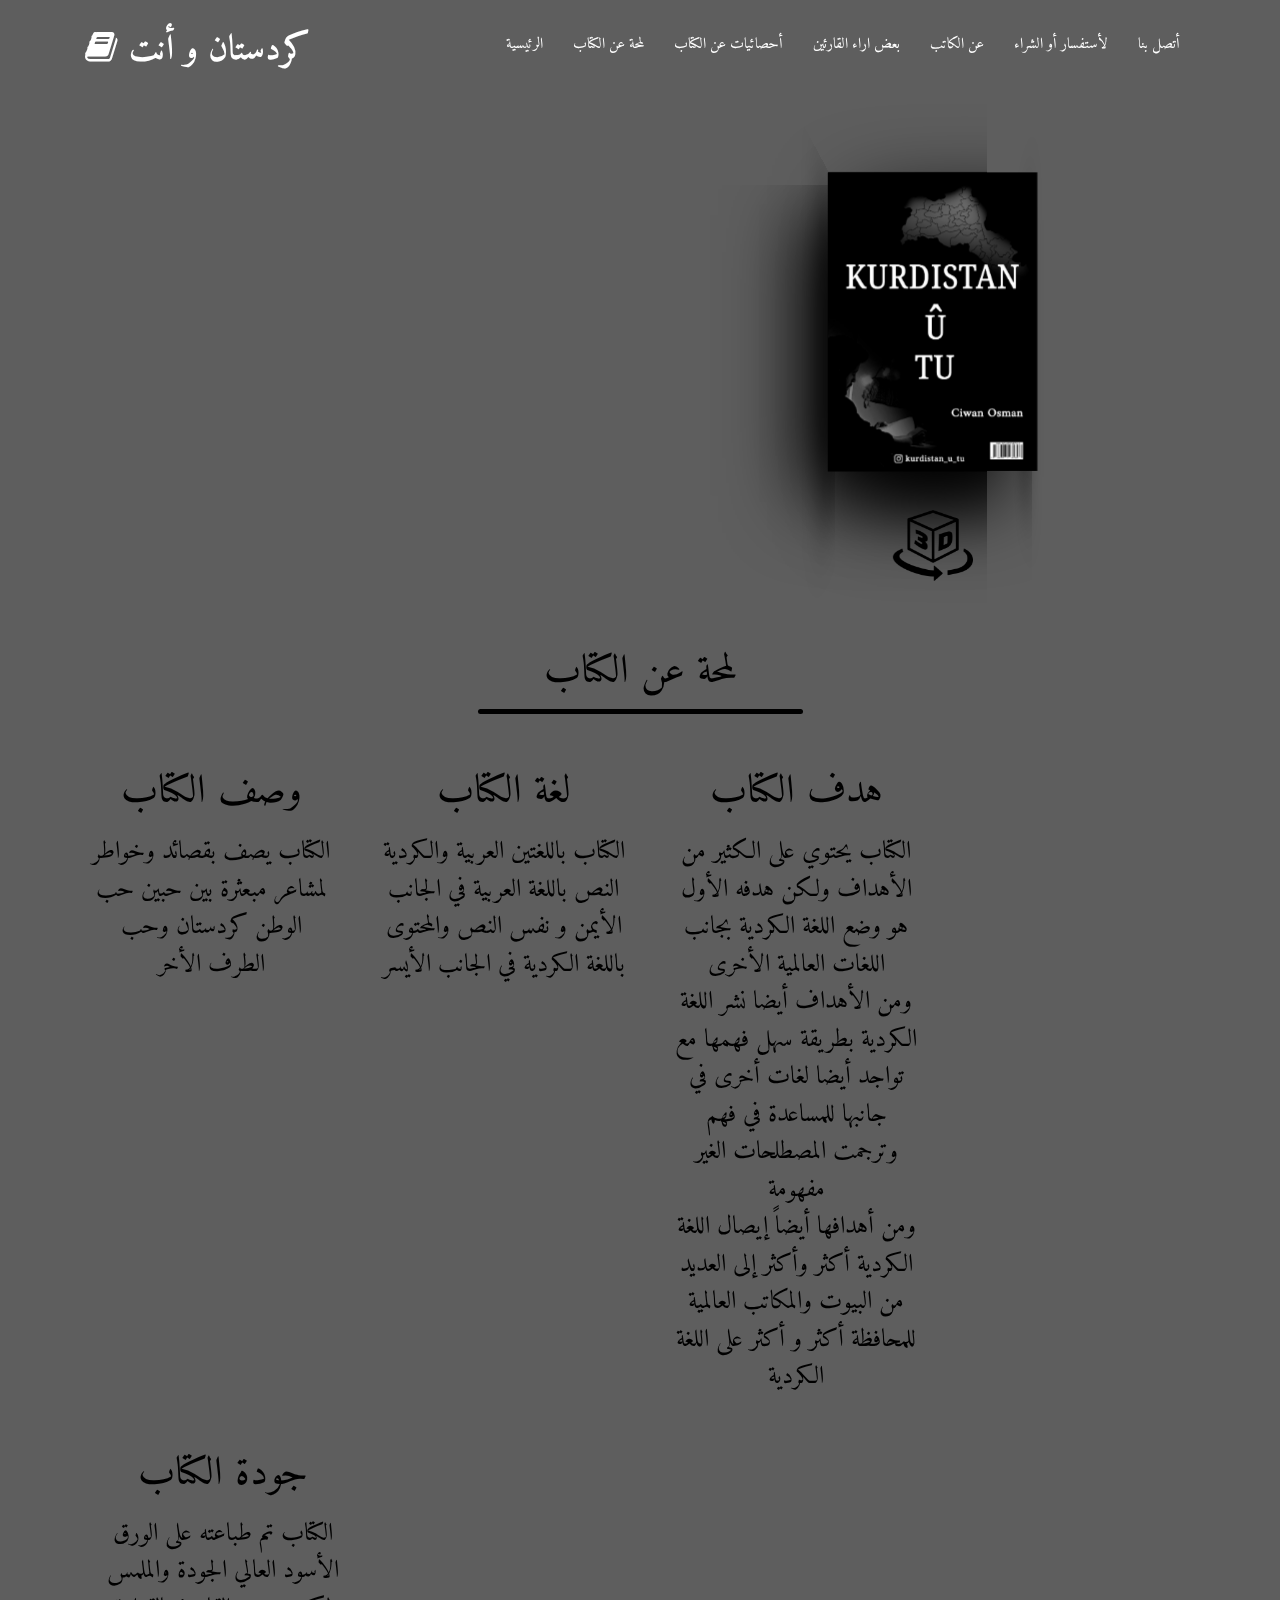
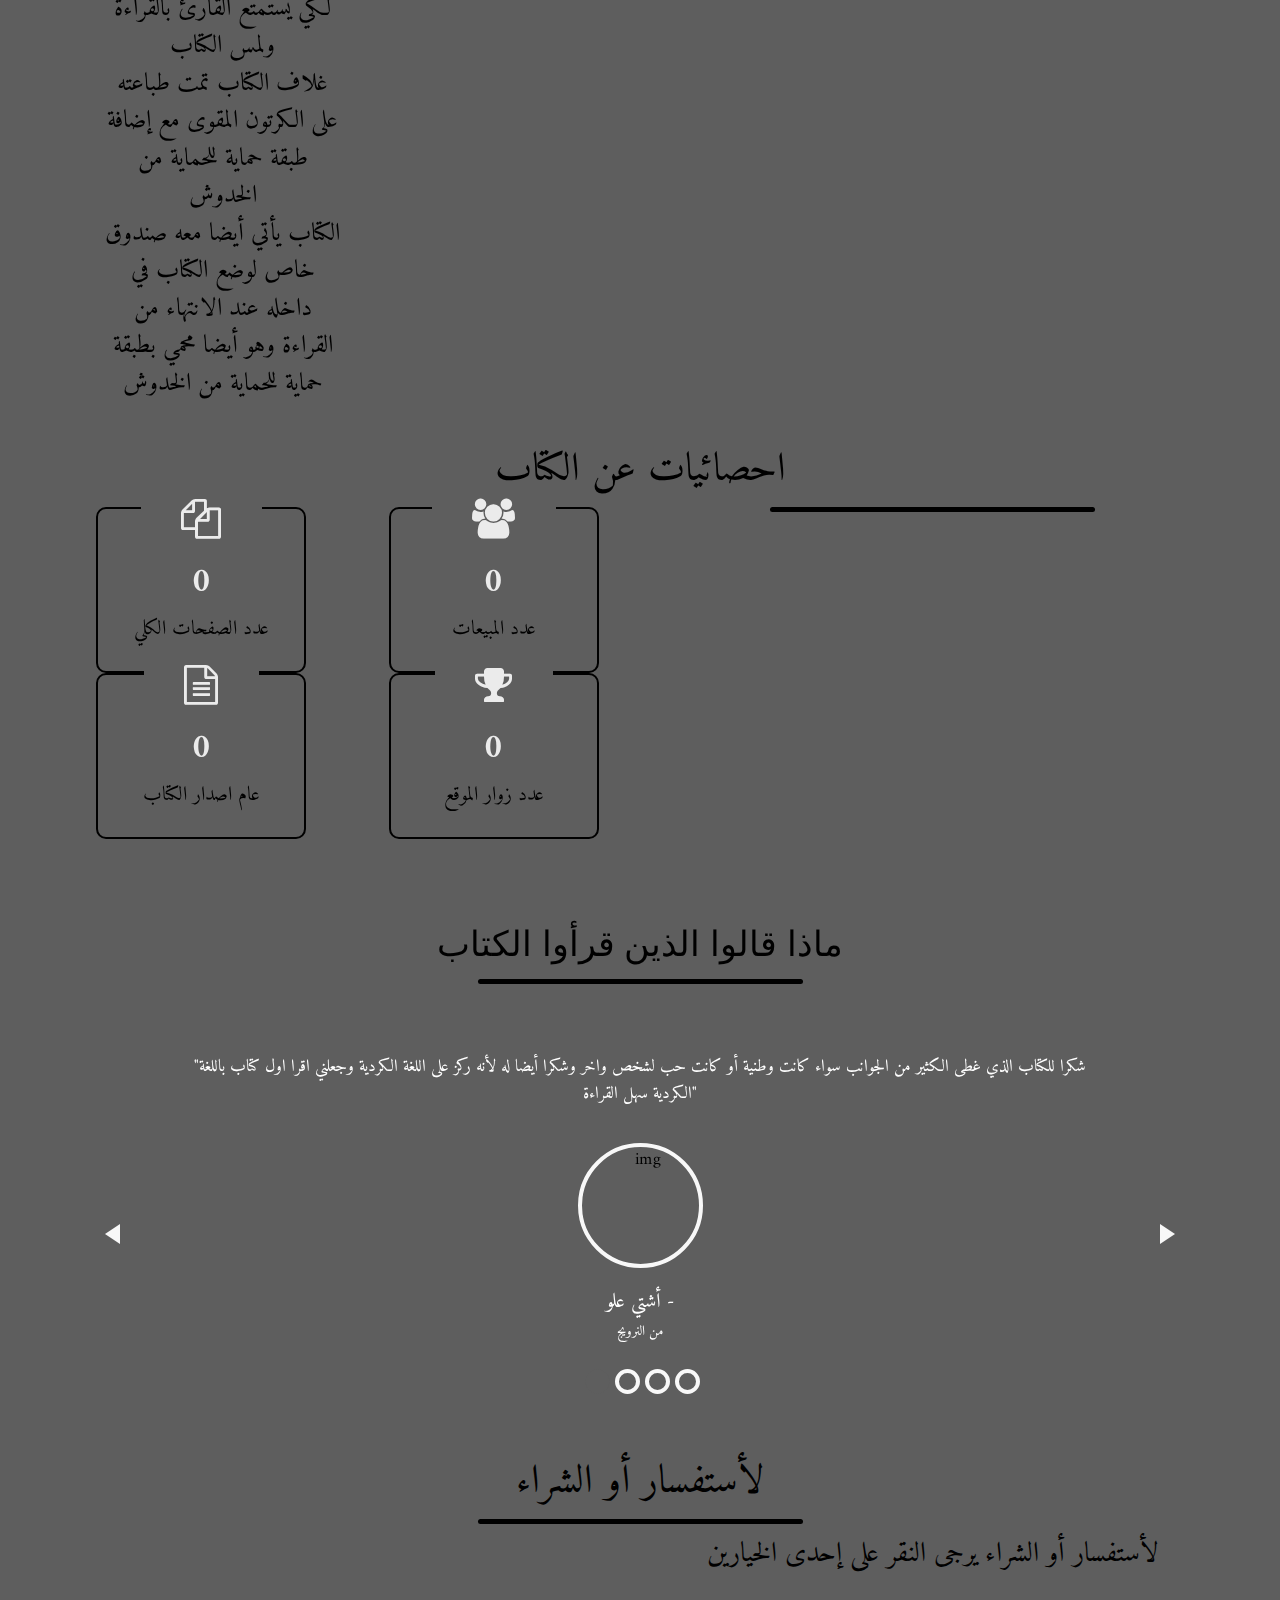
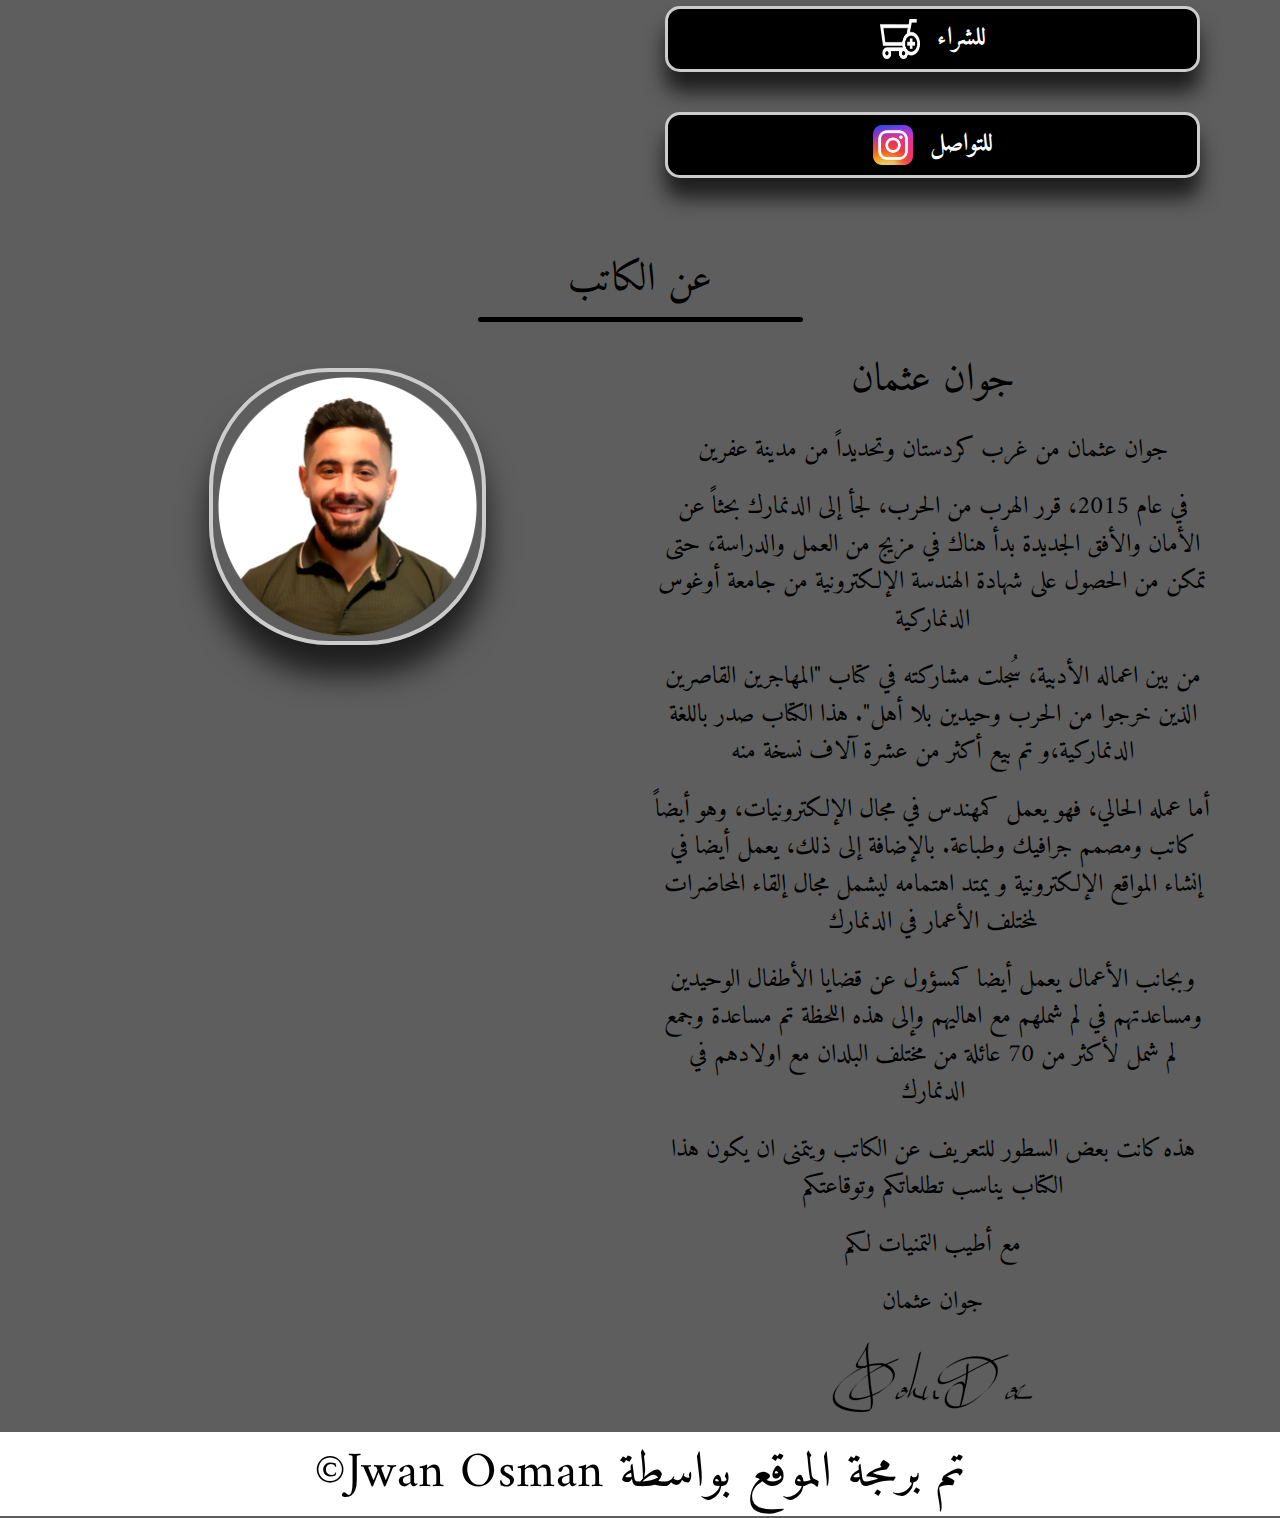
==== commit c0dbce1c: "zx" ====
--- a/ar.html
+++ b/ar.html
@@ -112,53 +112,66 @@
 								let sensitivity = 0.5; // Initial sensitivity value
 								let lastTouchTime = 0;
 								let lastTouchX = 0;
-							
+								let rotationTimer; // Timer for automatic rotation
+						
 								// Add event listeners for touch events
 								book.addEventListener("touchstart", handleTouchStart);
 								book.addEventListener("touchmove", handleTouchMove);
 								book.addEventListener("touchend", handleTouchEnd);
-							
+						
 								function handleTouchStart(event) {
 									isUserRotated = true;
 									previousTouchX = event.touches[0].clientX;
 									// Stop the rotation animation completely when touch starts
 									book.style.animation = "none";
+									clearTimeout(rotationTimer); // Clear any existing rotation timer
 									event.preventDefault(); // Prevent default touch behavior
 								}
-							
+						
 								function handleTouchMove(event) {
 									if (!isUserRotated) return;
-							
+						
 									let touchX = event.touches[0].clientX;
 									let deltaTime = event.timeStamp - lastTouchTime;
 									let deltaX = touchX - previousTouchX;
 									let speed = Math.abs(deltaX / deltaTime); // Speed in pixels per millisecond
-							
-									sensitivity = Math.max(0.1, Math.min(3, speed)); // Adjust sensitivity based on speed
-							
+						
 									// Calculate the remaining rotation needed to reach 360 degrees
 									let remainingRotation = 360 - Math.abs(rotationAngle % 360);
-							
-									// Calculate a deceleration factor based on the remaining rotation
-									let decelerationFactor = Math.max(0.1, remainingRotation / 180);
-							
+						
+									// Calculate a deceleration factor based on the remaining rotation and speed
+									let decelerationFactor = Math.max(0.1, Math.min(8, remainingRotation / 180) * (1 + speed));
+						
 									// Adjust sensitivity based on the deceleration factor
-									sensitivity *= decelerationFactor;
-							
+									sensitivity = Math.max(0.1, Math.min(3, speed)) * decelerationFactor;
+						
 									rotationAngle += deltaX * sensitivity;
 									rotationAngle %= 360; // Ensure rotation stays within 360 degrees
-							
+						
 									book.style.transform = `rotateY(${rotationAngle}deg)`;
 									previousTouchX = touchX;
 									lastTouchTime = event.timeStamp;
+									clearTimeout(rotationTimer); // Clear any existing rotation timer
 									event.preventDefault(); // Prevent default touch behavior
 								}
-							
+						
 								function handleTouchEnd() {
 									isUserRotated = false;
+									// Start the rotation timer after 5 seconds of inactivity
+									rotationTimer = setTimeout(autoRotate, 5000);
+								}
+						
+								// Function to automatically rotate the book
+								function autoRotate() {
+									rotationAngle += 0.5; // Adjust the rotation angle increment as needed (slower speed)
+									book.style.transform = `rotateY(${rotationAngle}deg)`;
+									// Continue rotating until the user interacts with the book again
+									rotationTimer = setTimeout(autoRotate, 10); // Adjust the interval as needed
 								}
 							});
-							</script>
+						</script>
+						
+						
 							
 						
 					
@@ -178,79 +191,7 @@
 
 	
 			<!-- Start Counter -->
-			<section id="mu-counter">
-				<div class="container">
-					<div class="row">
-						<div class="col-md-12">
-							<div class="mu-counter-area">
-	
-								<div class="mu-counter-block">
-									<div class="row">
-										<div class="mu-heading-area">
-											<h3 class="mu-heading-title" >احصائيات عن الكتاب</h3>
-											<span class="mu-header-dot"></span>
-											
-										
-										<!-- / Single Counter -->
-	
-											
-										<!-- Start Single Counter -->
-										<div class="col-md-3 col-sm-6">
-											<div class="mu-single-counter">
-												<i class="fa fa-files-o" aria-hidden="true"></i>
-												<div class="counter-value" data-count="174">0</div>
-												<h5 class="mu-counter-name">عدد الصفحات الكلي</h5>
-											</div>
-										</div>
-										<!-- / Single Counter -->
-	
-										<div class="col-md-3 col-sm-6">
-											<div class="mu-single-counter">
-												<i class="fa fa-users" aria-hidden="true"></i>
-												<div class="counter-value" data-count="487">0</div>
-												<h5 class="mu-counter-name">عدد المبيعات</h5>
-											</div>
-										</div>
-										<!-- / Single Counter -->
-									</div>
-									<!-- Start Single Counter -->
-										<div class="col-md-3 col-sm-6">
-											<div class="mu-single-counter">
-												<i class="fa fa-file-text-o" aria-hidden="true"></i>
-												<div class="counter-value" data-count="2024">0</div>
-												<h5 class="mu-counter-name">عام اصدار الكتاب</h5>
-											</div>
-										</div>
-
-										<!-- Start Single Counter -->
-									
-							
-										<!-- Start Single Counter -->
-										
-											<div class="col-md-3 col-sm-6">
-											<div class="mu-single-counter">
-												<i class="fa fa-trophy" aria-hidden="true"></i>
-
-												<div class="counter-value" data-count="570">0</div>
-												<h5 class="mu-counter-name">عدد زوار الموقع</h5>
-											</div>
-										</div>
-										<!-- / Single Counter -->
-										
-	
-
-
-									</div>
-								</div>
-	
-	
-							</div>
-						</div>
-					</div>
-				</div>
-				
-			</section>
-
+			
 
 		<!-- Start Book Overview -->
 		<section id="mu-book-overview">
@@ -337,6 +278,78 @@
 		</section>
 		<!-- End Book Overview -->
 
+		<section id="mu-counter">
+			<div class="container">
+				<div class="row">
+					<div class="col-md-12">
+						<div class="mu-counter-area">
+
+							<div class="mu-counter-block">
+								<div class="row">
+									<div class="mu-heading-area">
+										<h3 class="mu-heading-title" >احصائيات عن الكتاب</h3>
+										<span class="mu-header-dot"></span>
+										
+									
+									<!-- / Single Counter -->
+
+										
+									<!-- Start Single Counter -->
+									<div class="col-md-3 col-sm-6">
+										<div class="mu-single-counter">
+											<i class="fa fa-files-o" aria-hidden="true"></i>
+											<div class="counter-value" data-count="174">0</div>
+											<h5 class="mu-counter-name">عدد الصفحات الكلي</h5>
+										</div>
+									</div>
+									<!-- / Single Counter -->
+
+									<div class="col-md-3 col-sm-6">
+										<div class="mu-single-counter">
+											<i class="fa fa-users" aria-hidden="true"></i>
+											<div class="counter-value" data-count="487">0</div>
+											<h5 class="mu-counter-name">عدد المبيعات</h5>
+										</div>
+									</div>
+									<!-- / Single Counter -->
+								</div>
+								<!-- Start Single Counter -->
+									<div class="col-md-3 col-sm-6">
+										<div class="mu-single-counter">
+											<i class="fa fa-file-text-o" aria-hidden="true"></i>
+											<div class="counter-value" data-count="2024">0</div>
+											<h5 class="mu-counter-name">عام اصدار الكتاب</h5>
+										</div>
+									</div>
+
+									<!-- Start Single Counter -->
+								
+						
+									<!-- Start Single Counter -->
+									
+										<div class="col-md-3 col-sm-6">
+										<div class="mu-single-counter">
+											<i class="fa fa-trophy" aria-hidden="true"></i>
+
+											<div class="counter-value" data-count="570">0</div>
+											<h5 class="mu-counter-name">عدد زوار الموقع</h5>
+										</div>
+									</div>
+									<!-- / Single Counter -->
+									
+
+
+
+								</div>
+							</div>
+
+
+						</div>
+					</div>
+				</div>
+			</div>
+			
+		</section>
 
 
 	
--- a/style.css
+++ b/style.css
@@ -248,7 +248,7 @@
 }
 .vd-indicator {
 	position: absolute;
-	top: 370px;
+	top: 350px;
 	bottom: -50px;
 	left: calc(40% - Center); /* Center horizontally */
 	width: 80px;
@@ -567,6 +567,7 @@
 	display: inline;
 	float: left;
 	width: 100%;
+	padding-top: 40px;
 	
 }
 
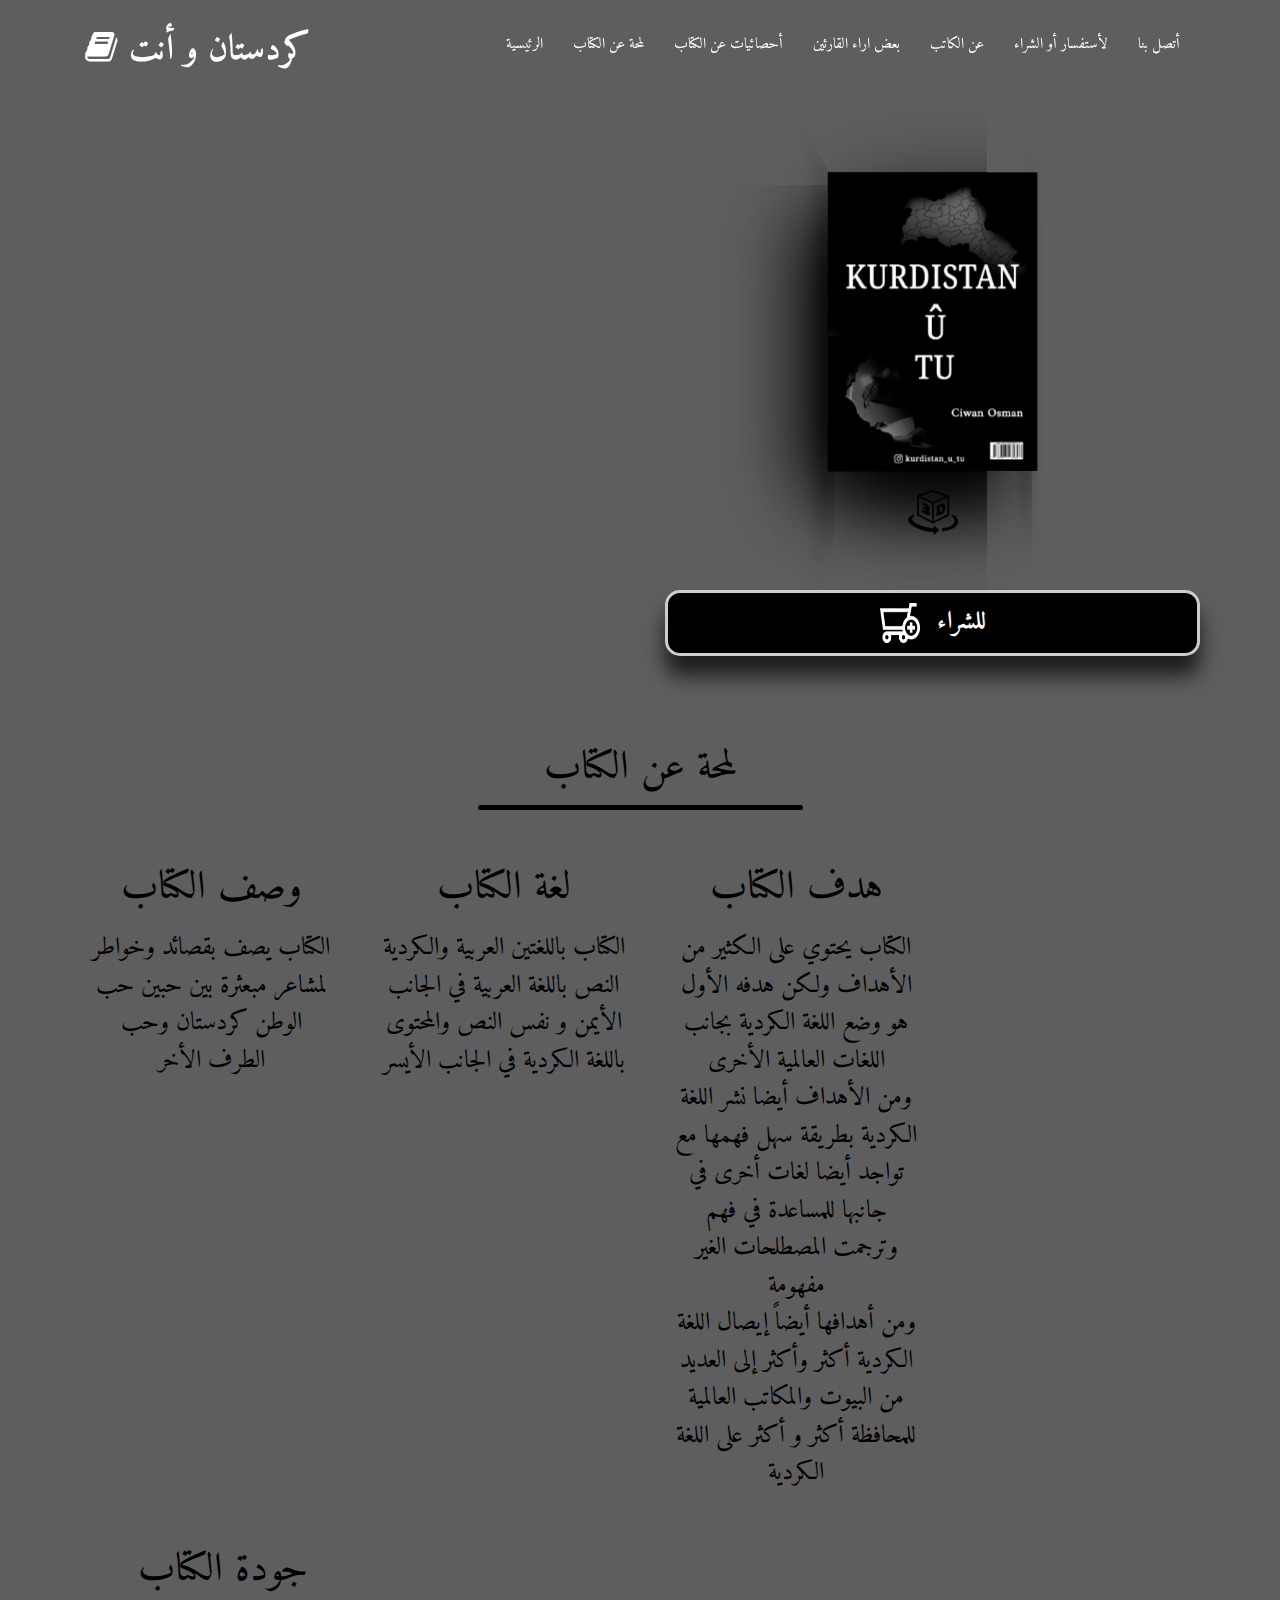
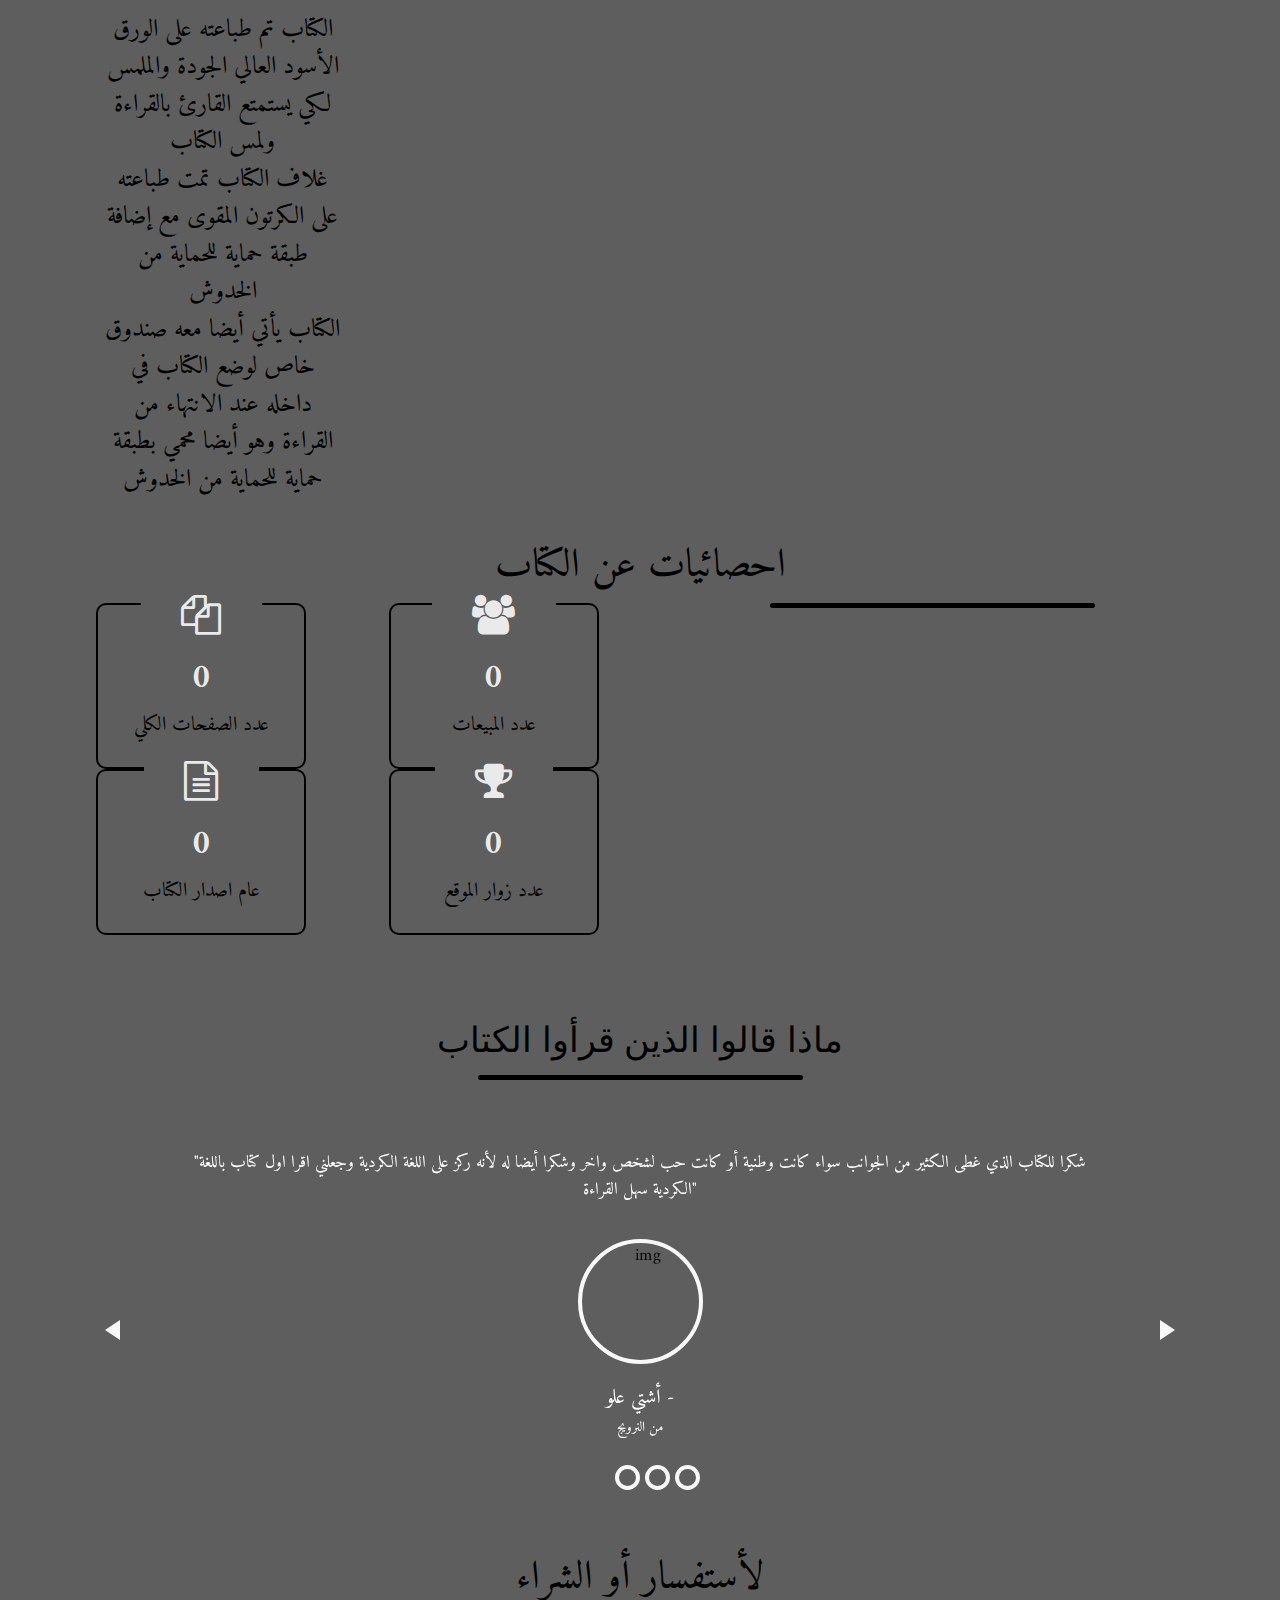
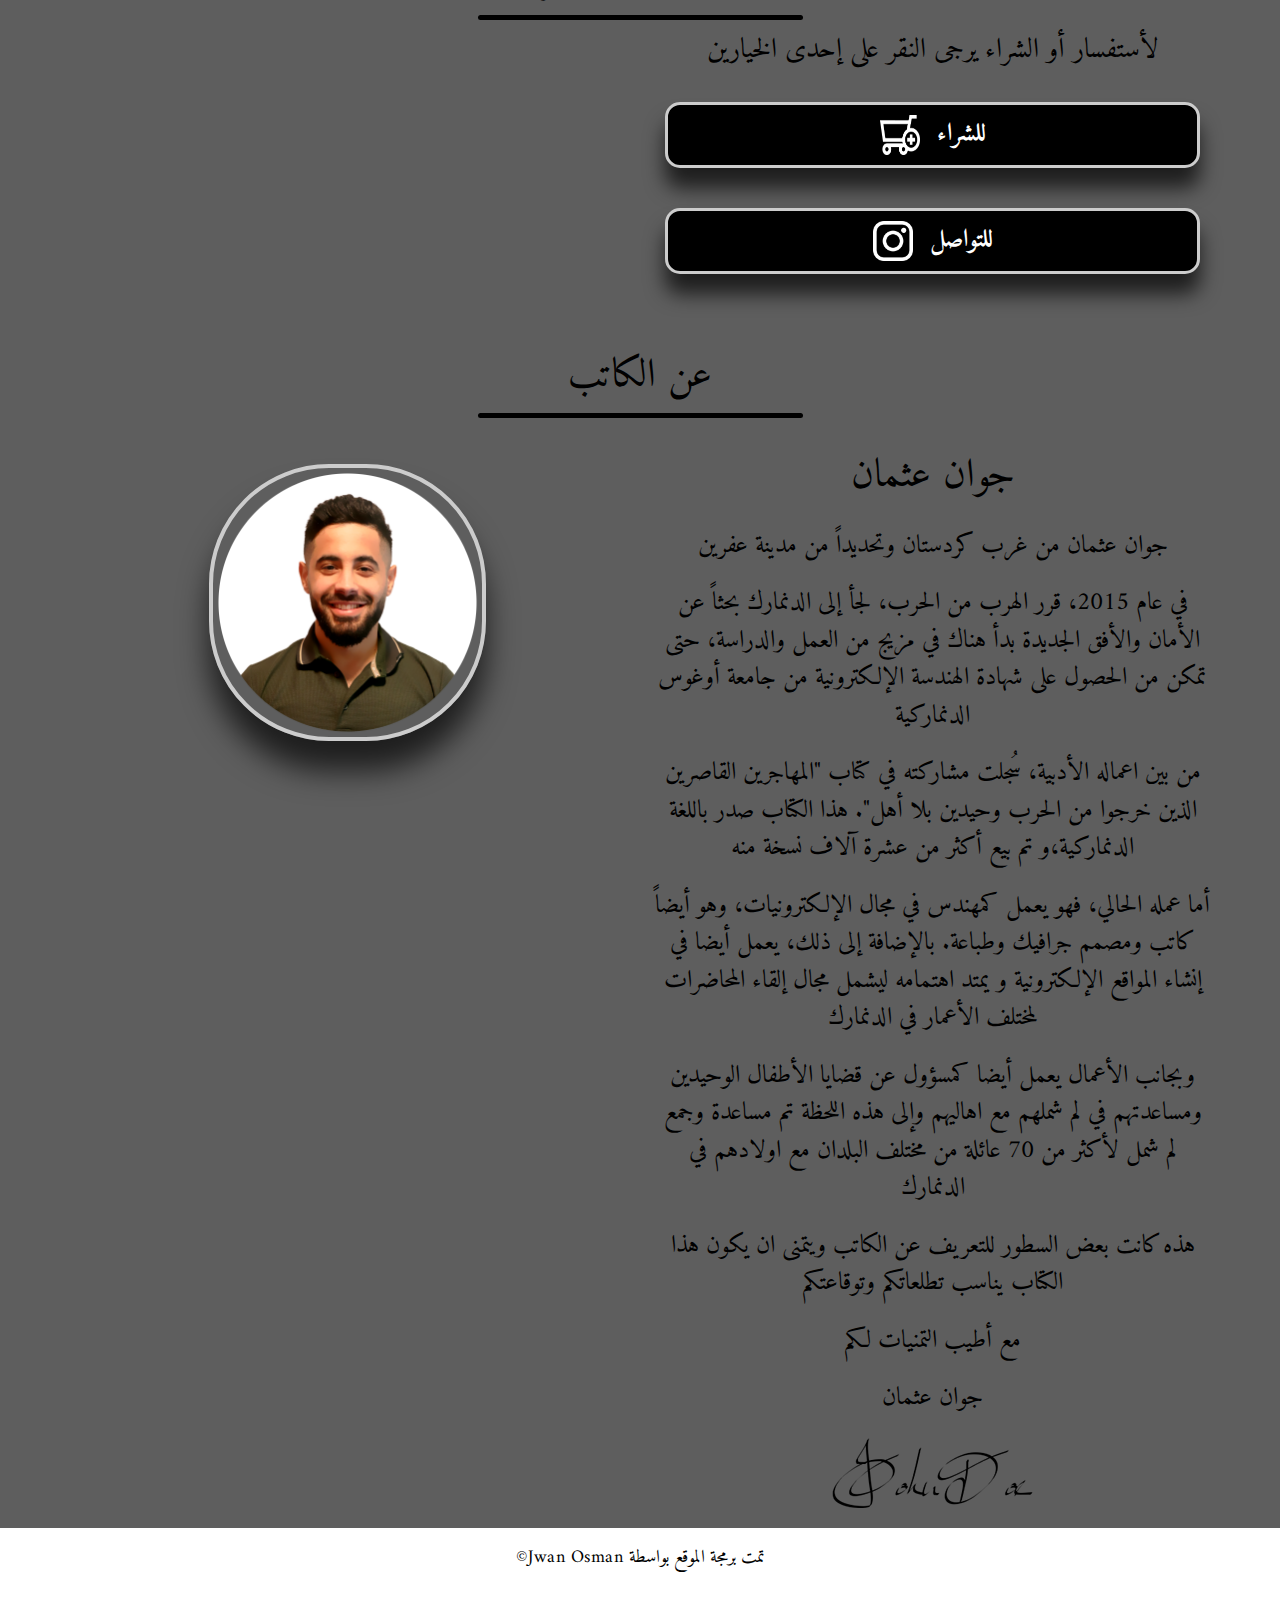
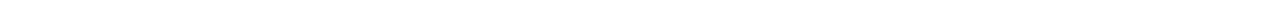
==== commit de9afb5b: "s" ====
--- a/ar.html
+++ b/ar.html
@@ -100,7 +100,20 @@
 							</div>
 							</div>
 						</div>
-					
+
+						<div class="contact-buttons1">
+							
+
+						<a onclick="redirectToWhatsApp('buy.html')" target="_blank" class="whatsapp-button">
+							<img src="shpping.png" alt="WhatsApp Icon">    للشراء
+						</a>
+						<script>
+							function redirectToWhatsApp(url) {
+							   window.location.href = url;
+							}
+						 </script>
+							
+						</div>
 					
  
 						<script>
@@ -158,7 +171,7 @@
 								function handleTouchEnd() {
 									isUserRotated = false;
 									// Start the rotation timer after 5 seconds of inactivity
-									rotationTimer = setTimeout(autoRotate, 5000);
+									rotationTimer = setTimeout(autoRotate, 1500);
 								}
 						
 								// Function to automatically rotate the book
@@ -545,7 +558,7 @@
 		<div class="container">
 			<div class="mu-footer-area">
 				
-				<h2 class="mu-copyright">&copy;Jwan Osman تم برمجة الموقع بواسطة </h2>
+				<h2 class="mu-copyright">&copy;Jwan Osman تمت برمجة الموقع بواسطة </h2>
 			</div>
 		</div>
 
--- a/style.css
+++ b/style.css
@@ -110,7 +110,10 @@
 strong {
 	font-weight: 500;
 }
-
+.space {
+    bottom: -50px;
+	padding-top: -100px;
+  }
 code {
 	background-color: #c9abac;
 	border-radius: 2px;
@@ -176,6 +179,19 @@
 }
 
 /*Wordpress default class*/
+.book3d-container1{
+    display: flex;
+    align-items: center;
+    justify-content: center;
+    height: 450px;;
+    perspective: 600px;
+	margin-left: -13px;
+	margin-top: -80px;
+	margin-bottom: -140px;
+	
+	
+	
+}
 
 .book3d-container{
     display: flex;
@@ -248,10 +264,10 @@
 }
 .vd-indicator {
 	position: absolute;
-	top: 350px;
+	top: 330px;
 	bottom: -50px;
 	left: calc(40% - Center); /* Center horizontally */
-	width: 80px;
+	width: 50px;
 	height: auto;
 	z-index: 1;
 }
@@ -495,7 +511,8 @@
 	text-align: center;
 	font-weight: -100PX;
 	font-size: 40px;
-	padding-top: -30px;
+	padding-top: -40px;
+	margin-top: -40px;
 	padding-bottom: -30px;
 }
 .text_test1 {
@@ -695,7 +712,10 @@
 /*--------------------*/
 /* AUTHOR */
 /*--------------------*/
-
+.space {
+    
+	padding-bottom: -400px;
+  }
 
 #mu-author {
 	background-color: #5e5e5e;
@@ -703,7 +723,10 @@
 	float: left;
 	width: 100%;
 }
-
+.space h2{
+    margin-top: -50px;
+	padding-top: -100px;
+  }
 .mu-author-area {
 	display: inline;
 	float: left;
@@ -931,6 +954,13 @@
 	margin-top: -30px;
 	margin-bottom: 150px;
 }
+.contact-buttons1 {
+	
+    text-align: center;
+	margin-top: -80px;
+	margin-bottom: 110px;
+}
+
 
 .text_h1{
 	display: block;
@@ -988,13 +1018,13 @@
 .mu-footer-area{
 	display: inline;
 	float: left;
-	padding: 4px 0;
+	padding: 20px 17px;
 	text-align: center;
 	width: 100%;
 }
 
 .mu-footer-area a{
-	font-weight: 600;
+	font-weight: 800;
 }
 
 .mu-social-media {
@@ -1022,8 +1052,12 @@
 }
 
 .mu-copyright {
-	margin-top: 10px;
-	display: inline-block;
+	padding-top: -15px;
+text-align: center;
+	font-size: 18px;
+	margin-bottom: 22px;
+	top: -30px;
+	
 }
 
 
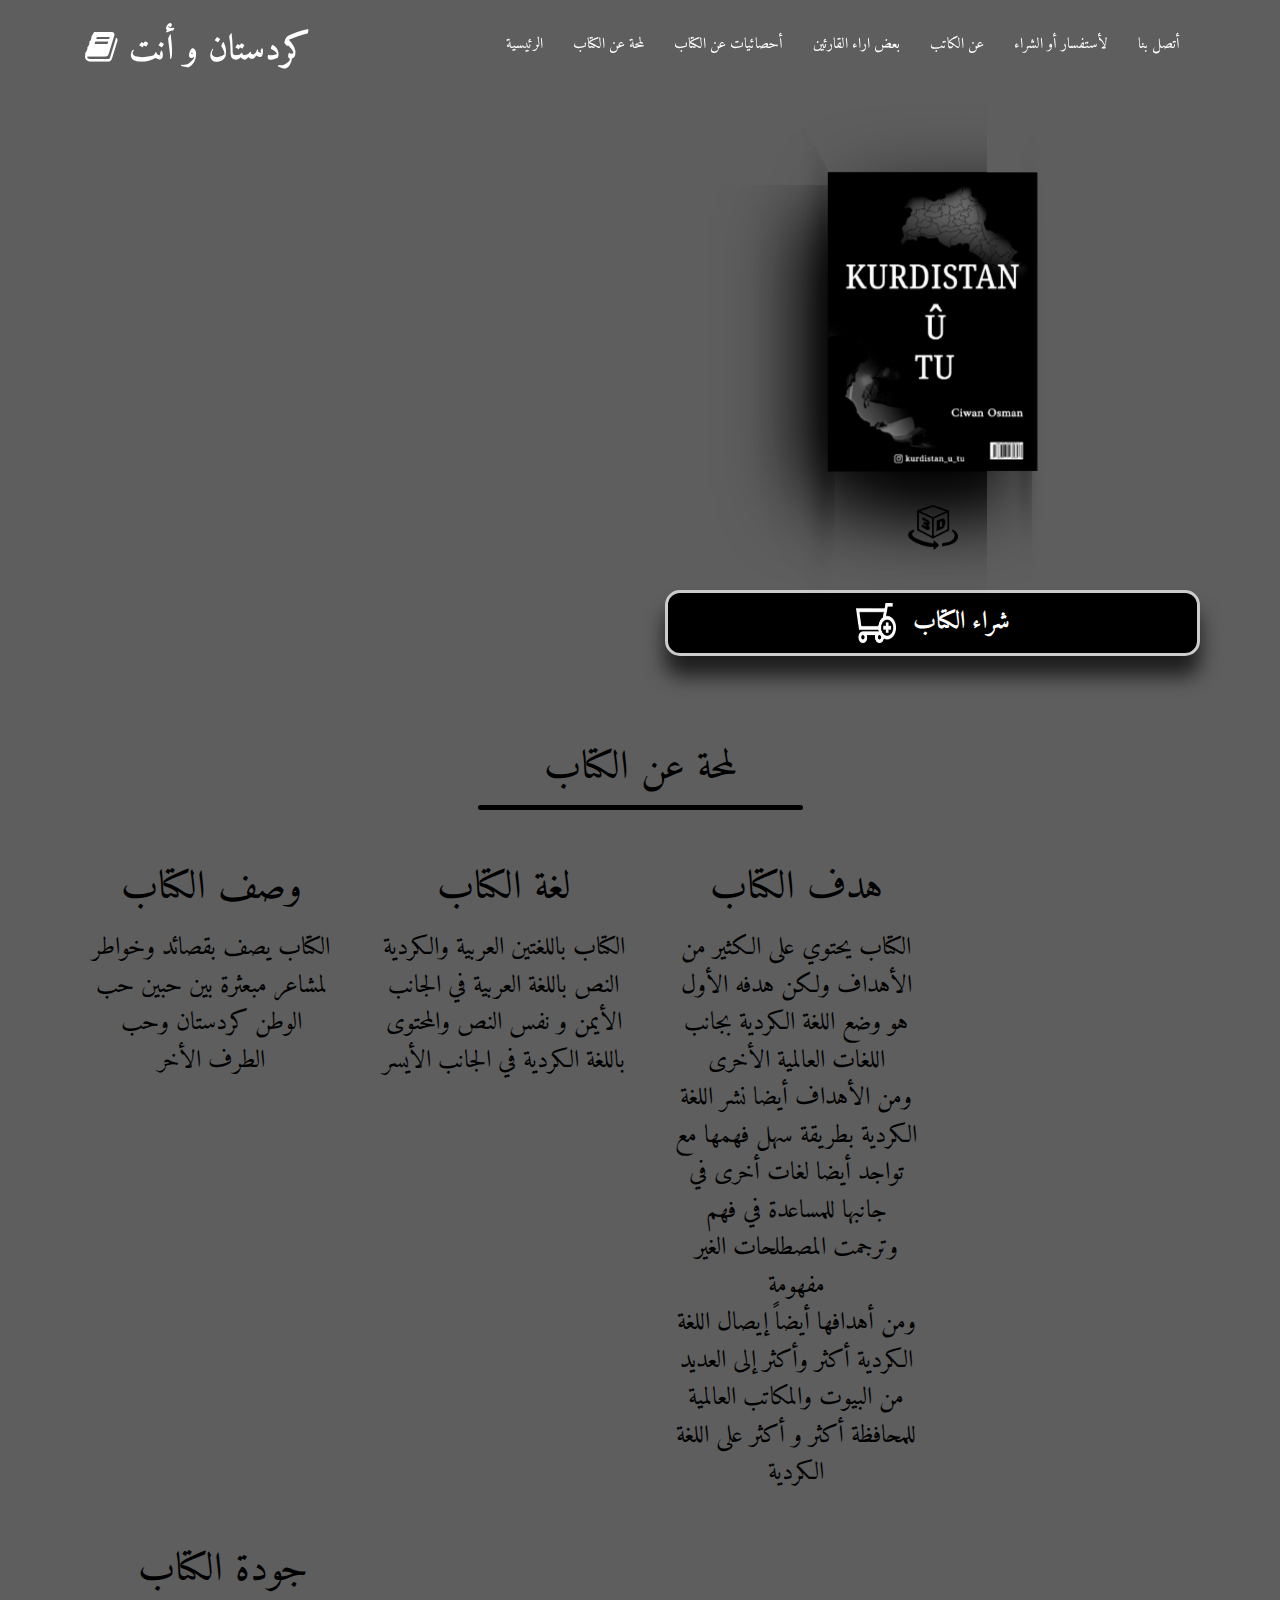
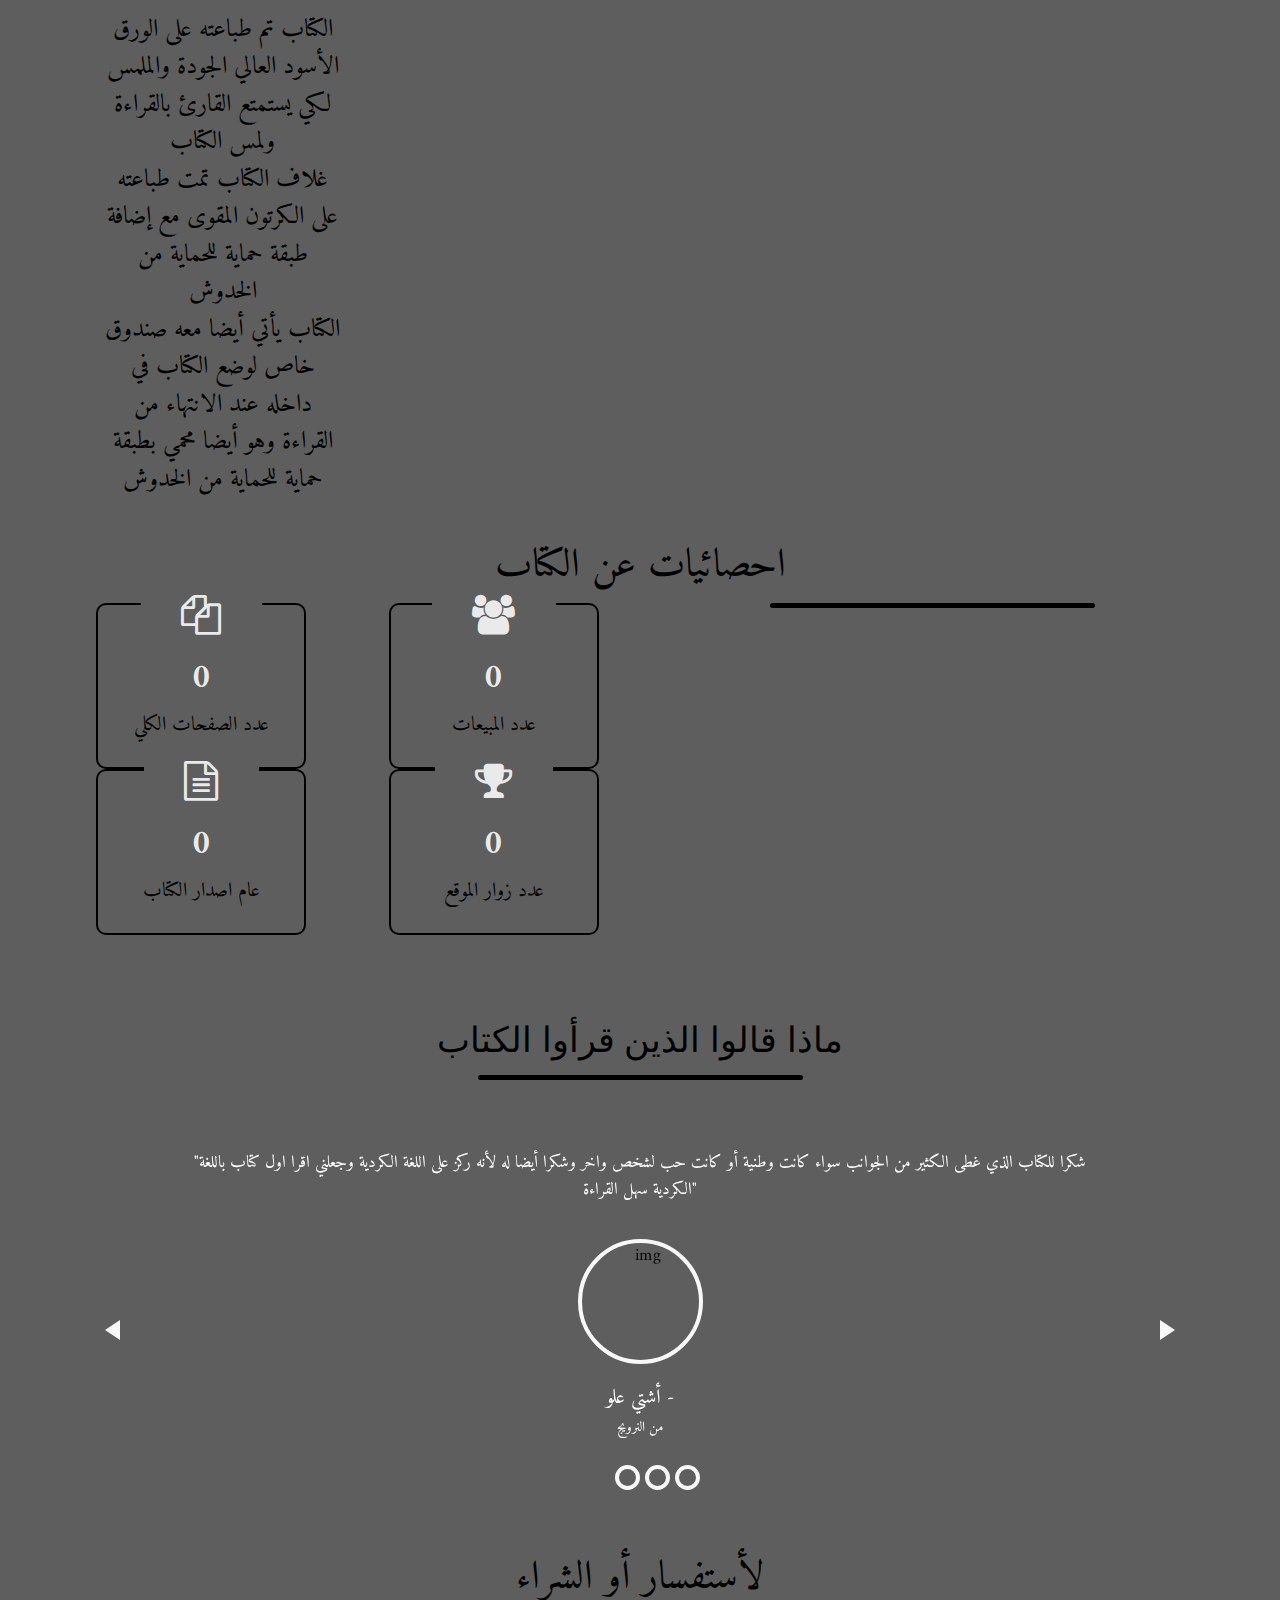
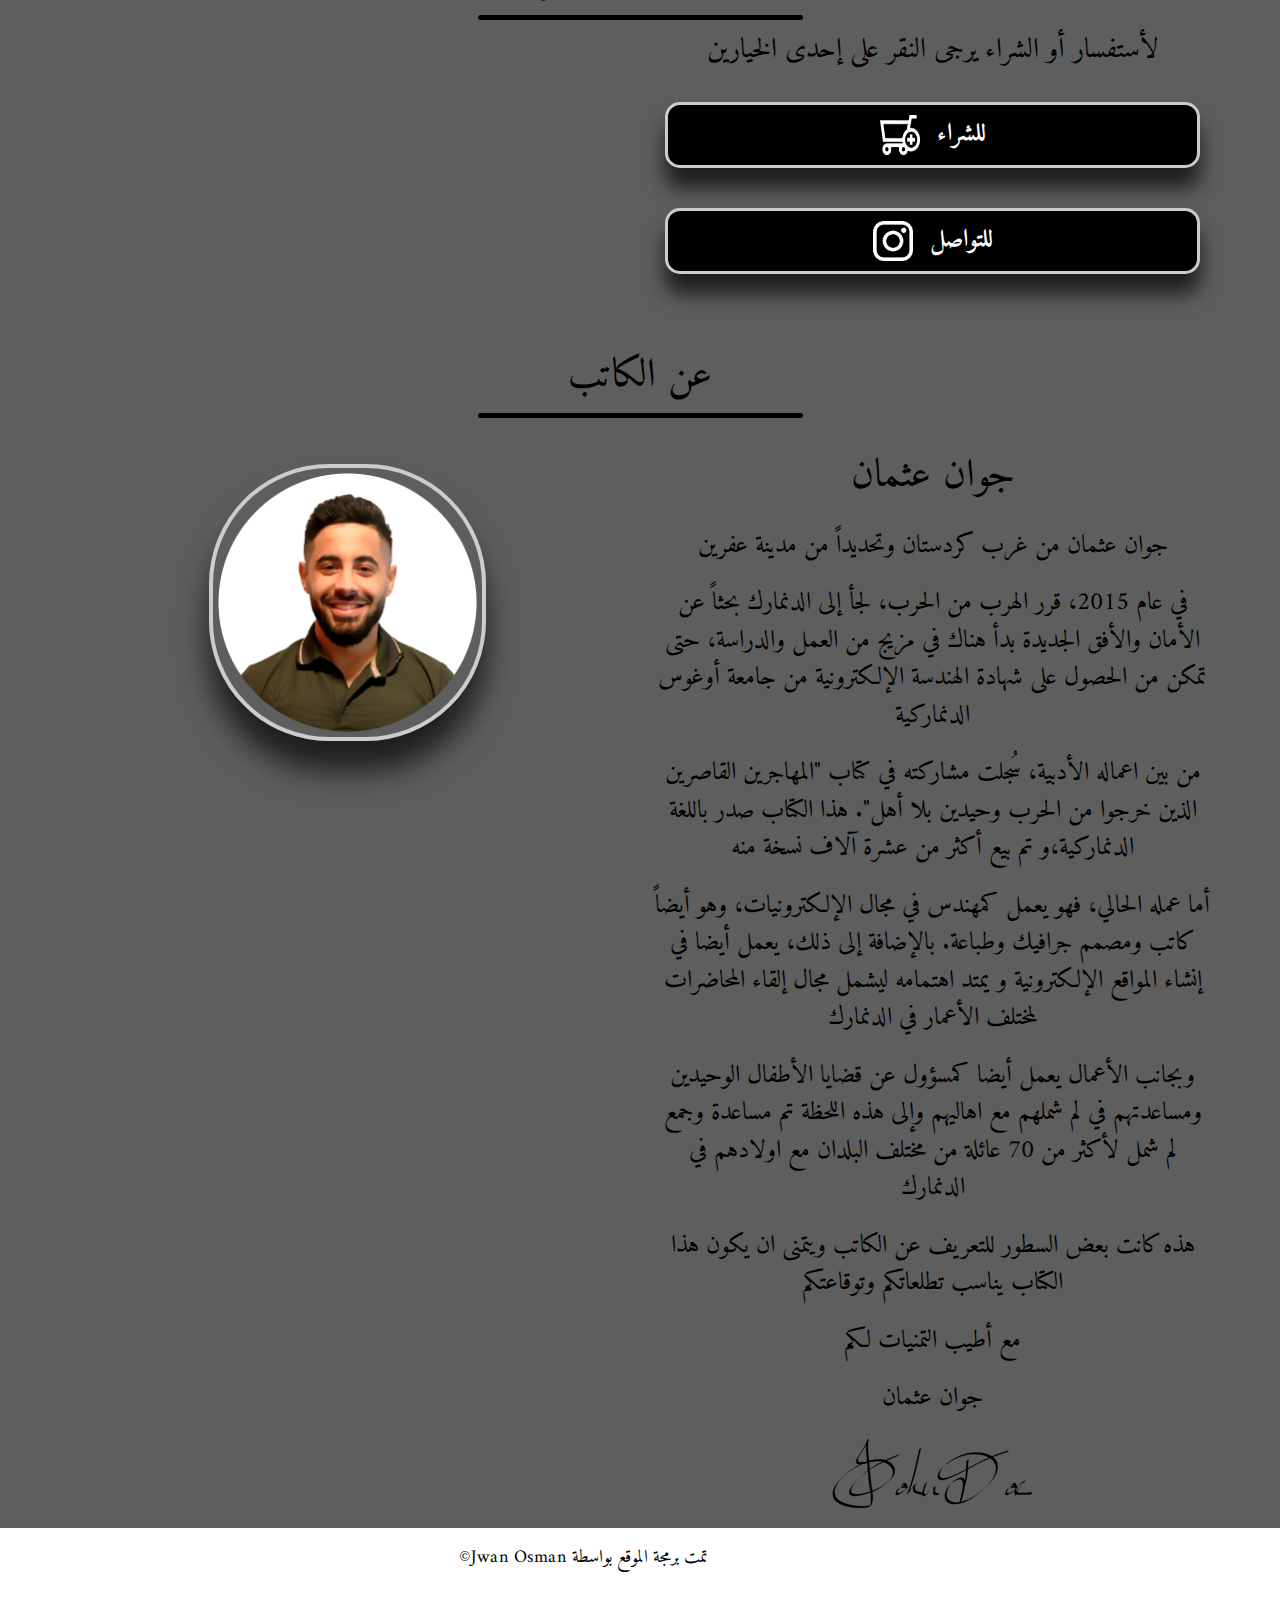
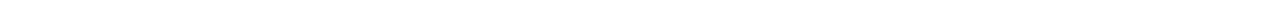
==== commit cc6dc867: "sa" ====
--- a/ar.html
+++ b/ar.html
@@ -105,7 +105,7 @@
 							
 
 						<a onclick="redirectToWhatsApp('buy.html')" target="_blank" class="whatsapp-button">
-							<img src="shpping.png" alt="WhatsApp Icon">    للشراء
+							<img src="shpping.png" alt="WhatsApp Icon">    شراء الكتاب
 						</a>
 						<script>
 							function redirectToWhatsApp(url) {
--- a/style.css
+++ b/style.css
@@ -264,7 +264,7 @@
 }
 .vd-indicator {
 	position: absolute;
-	top: 330px;
+	top: 345px;
 	bottom: -50px;
 	left: calc(40% - Center); /* Center horizontally */
 	width: 50px;
@@ -1020,7 +1020,7 @@
 	float: left;
 	padding: 20px 17px;
 	text-align: center;
-	width: 100%;
+	width: 90%;
 }
 
 .mu-footer-area a{
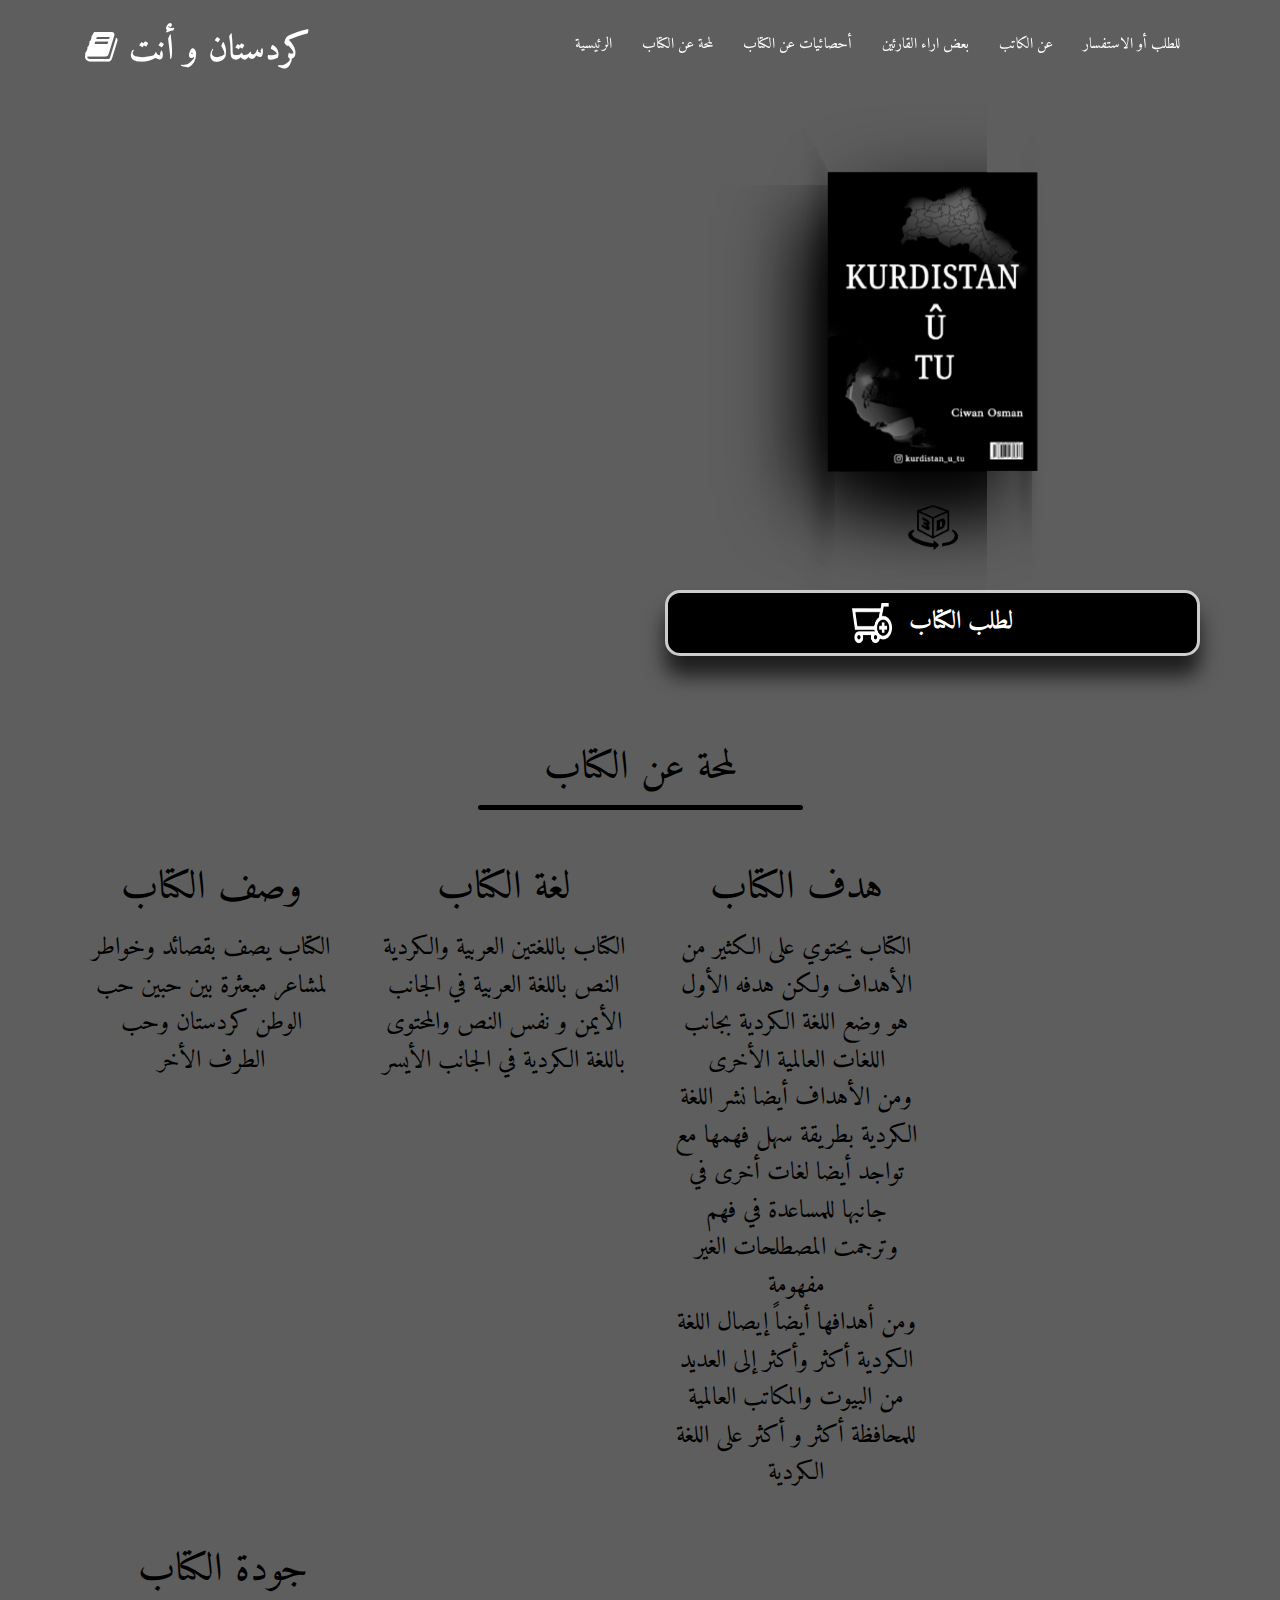
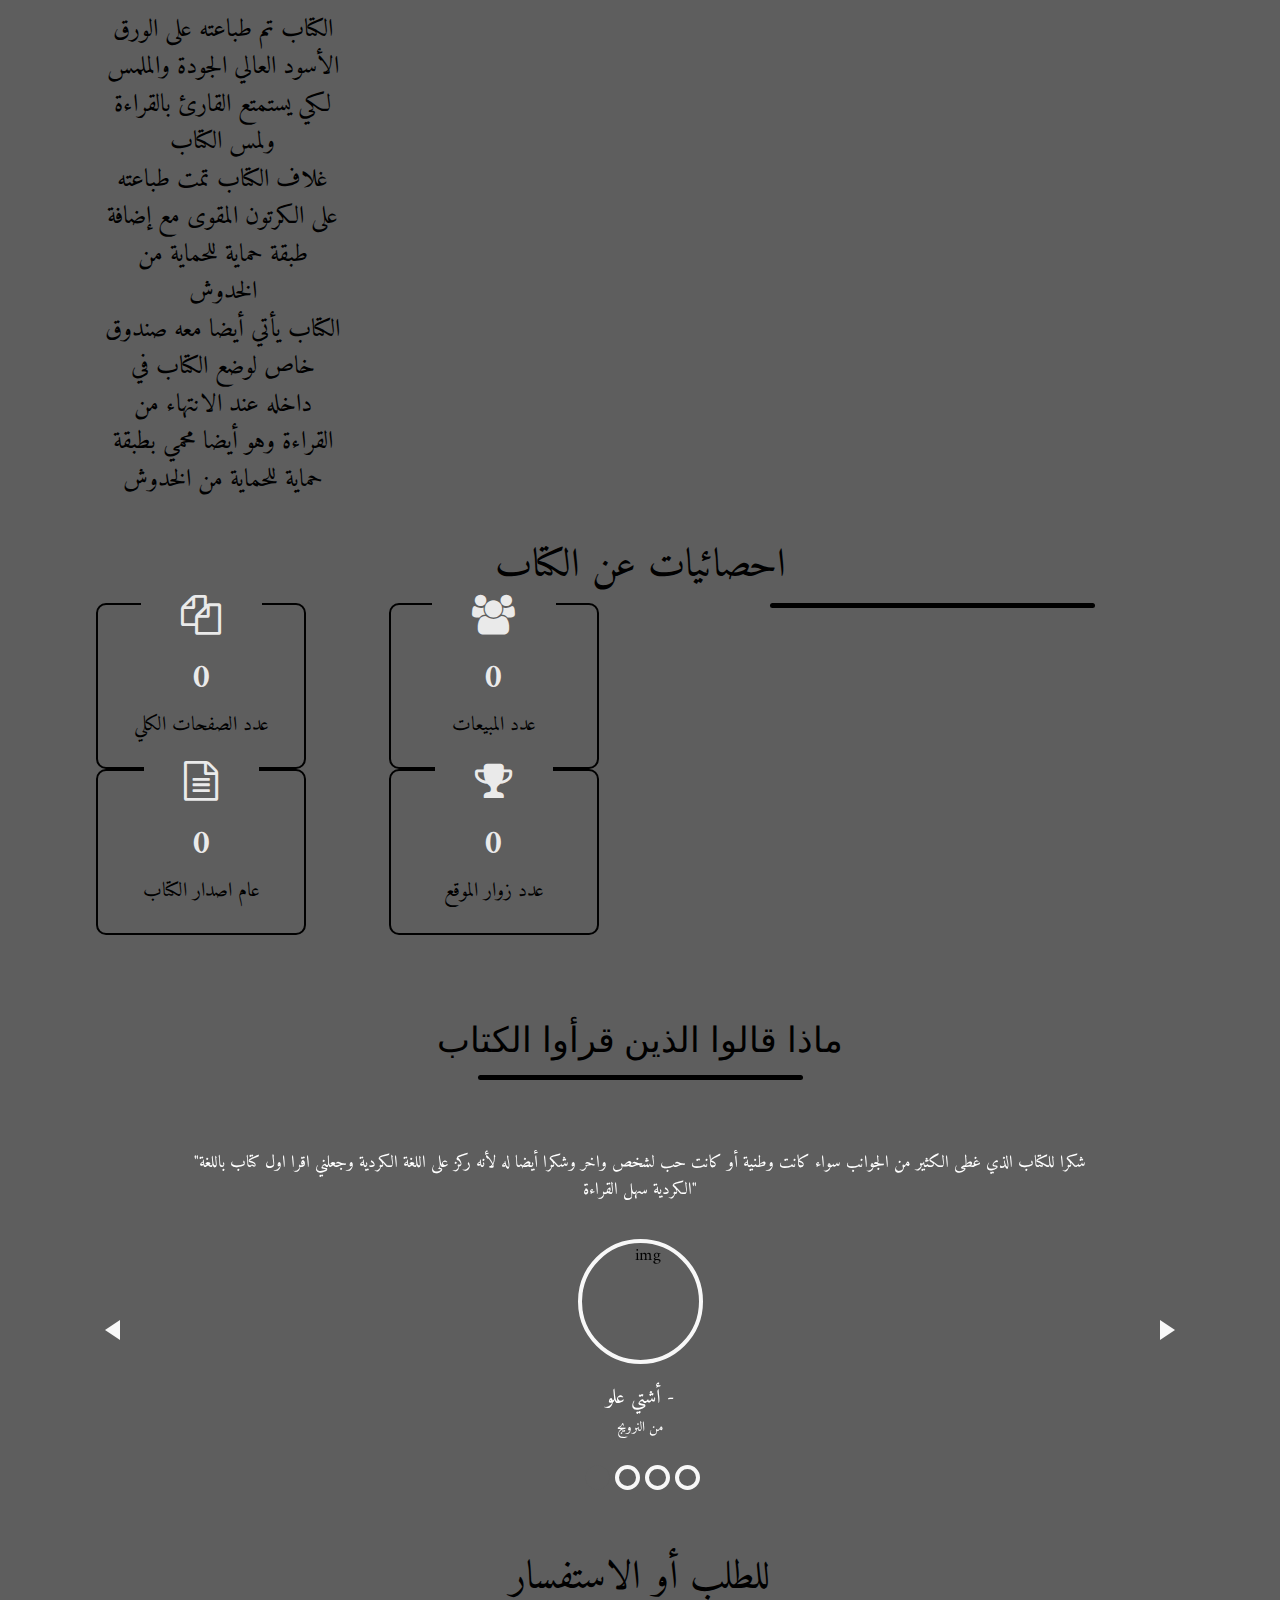
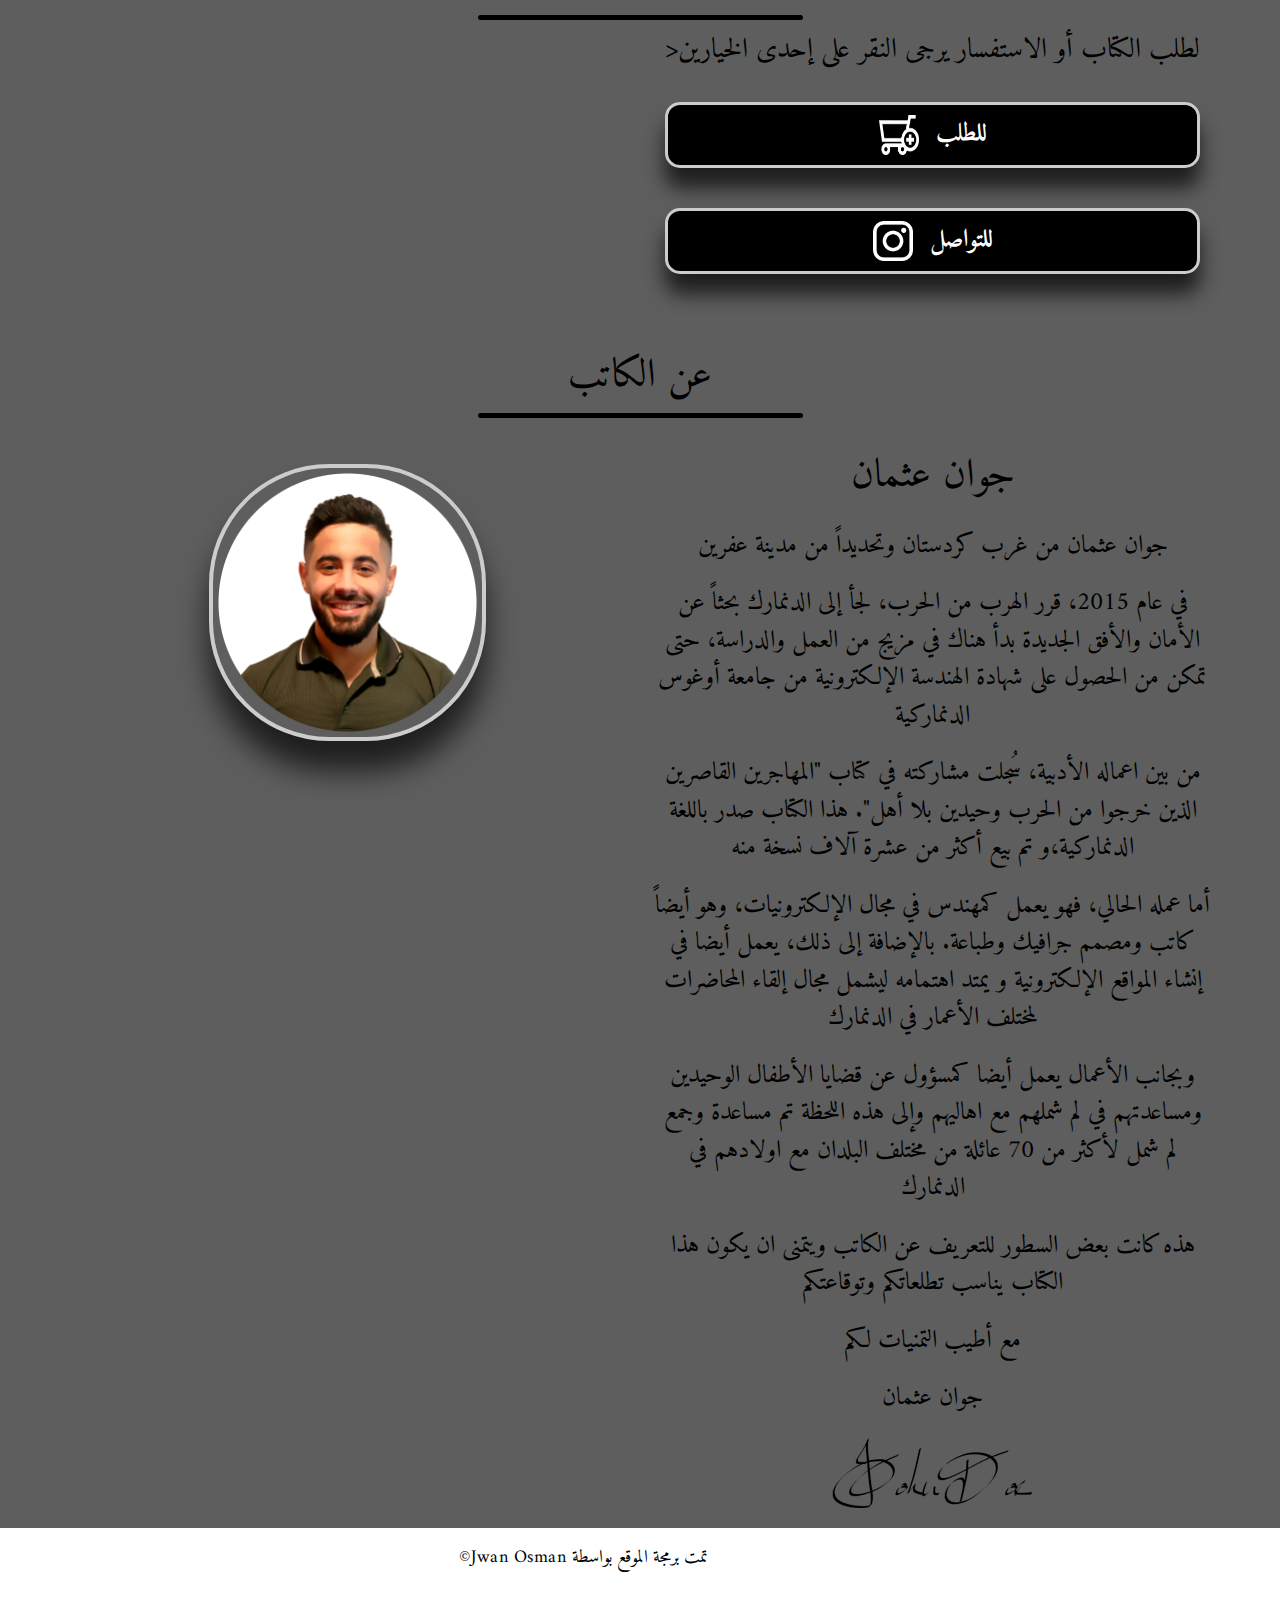
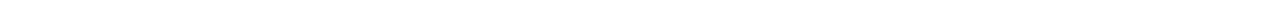
==== commit c8f8afb6: "sd" ====
--- a/ar.html
+++ b/ar.html
@@ -71,8 +71,8 @@
 							<li><a href="#mu-counter">أحصائيات عن الكتاب</a></li>
 							<li><a href="#mu-testimonials">بعض اراء القارئين</a></li>
 					        <li><a href="#mu-author">عن الكاتب</a></li>
-							<li><a href="#mu-author">لأستفسار أو الشراء	</a></li>
-				            <li><a href="#mu-contact">أتصل بنا</a></li>
+							<li><a href="#mu-author">للطلب أو الاستفسار	</a></li>
+				            
 				      	</ul>
 				    </div><!-- /.navbar-collapse -->
 			  	</div><!-- /.container-fluid -->
@@ -105,7 +105,7 @@
 							
 
 						<a onclick="redirectToWhatsApp('buy.html')" target="_blank" class="whatsapp-button">
-							<img src="shpping.png" alt="WhatsApp Icon">    شراء الكتاب
+							<img src="shpping.png" alt="WhatsApp Icon">    لطلب الكتاب
 						</a>
 						<script>
 							function redirectToWhatsApp(url) {
@@ -437,7 +437,7 @@
 						<div class="mu-author-area">
 
 							<div class="mu-heading-area">
-								<h3 class="mu-heading-title">لأستفسار أو الشراء</h3>
+								<h3 class="mu-heading-title">للطلب أو الاستفسار</h3>
 								<span class="mu-header-dot"></span>
 							</div>
 
@@ -453,10 +453,10 @@
 
 	
 											<div class="contact-buttons">
-												<h1>لأستفسار أو الشراء يرجى النقر على إحدى الخيارين</h1>
+												<h1>>لطلب الكتاب أو الاستفسار يرجى النقر على إحدى الخيارين</h1>
 
 											<a onclick="redirectToWhatsApp('buy.html')" target="_blank" class="whatsapp-button">
-												<img src="shpping.png" alt="WhatsApp Icon">    للشراء
+												<img src="shpping.png" alt="WhatsApp Icon">    للطلب
 											</a>
 											<script>
 												function redirectToWhatsApp(url) {
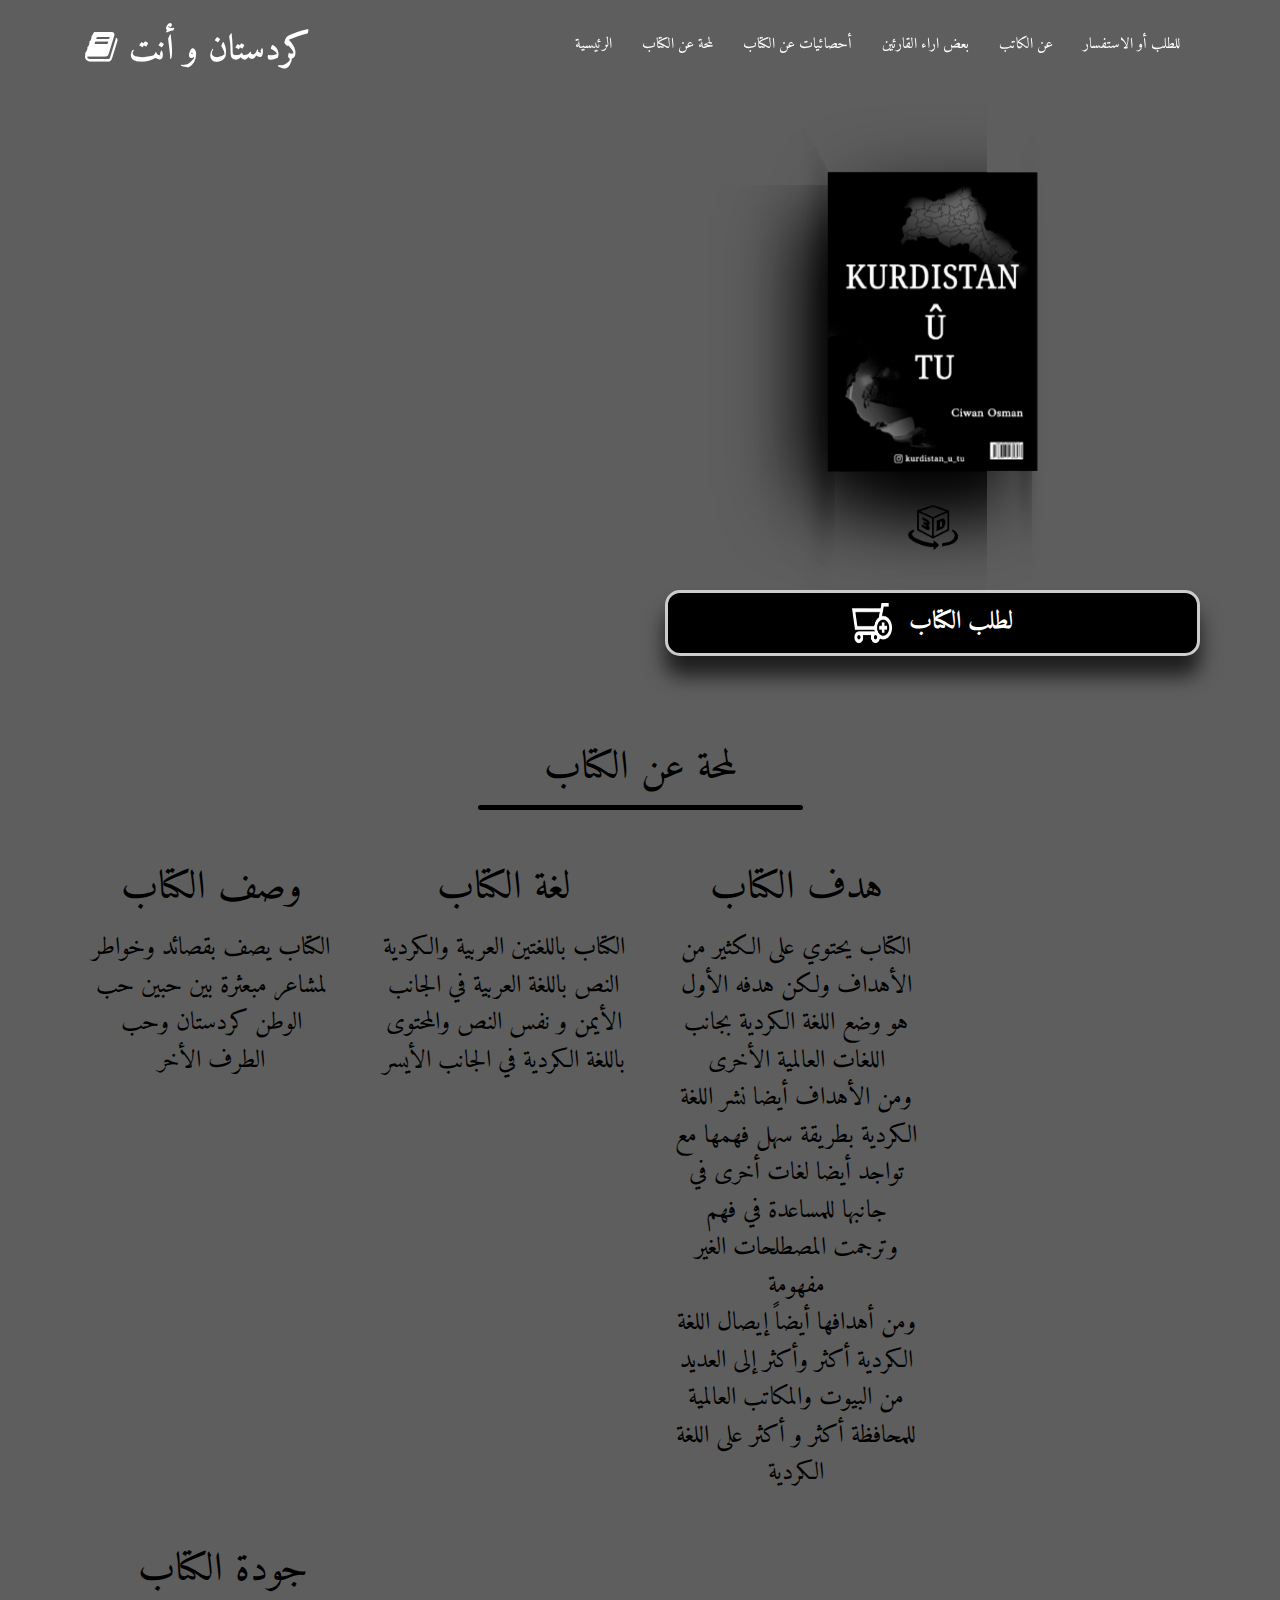
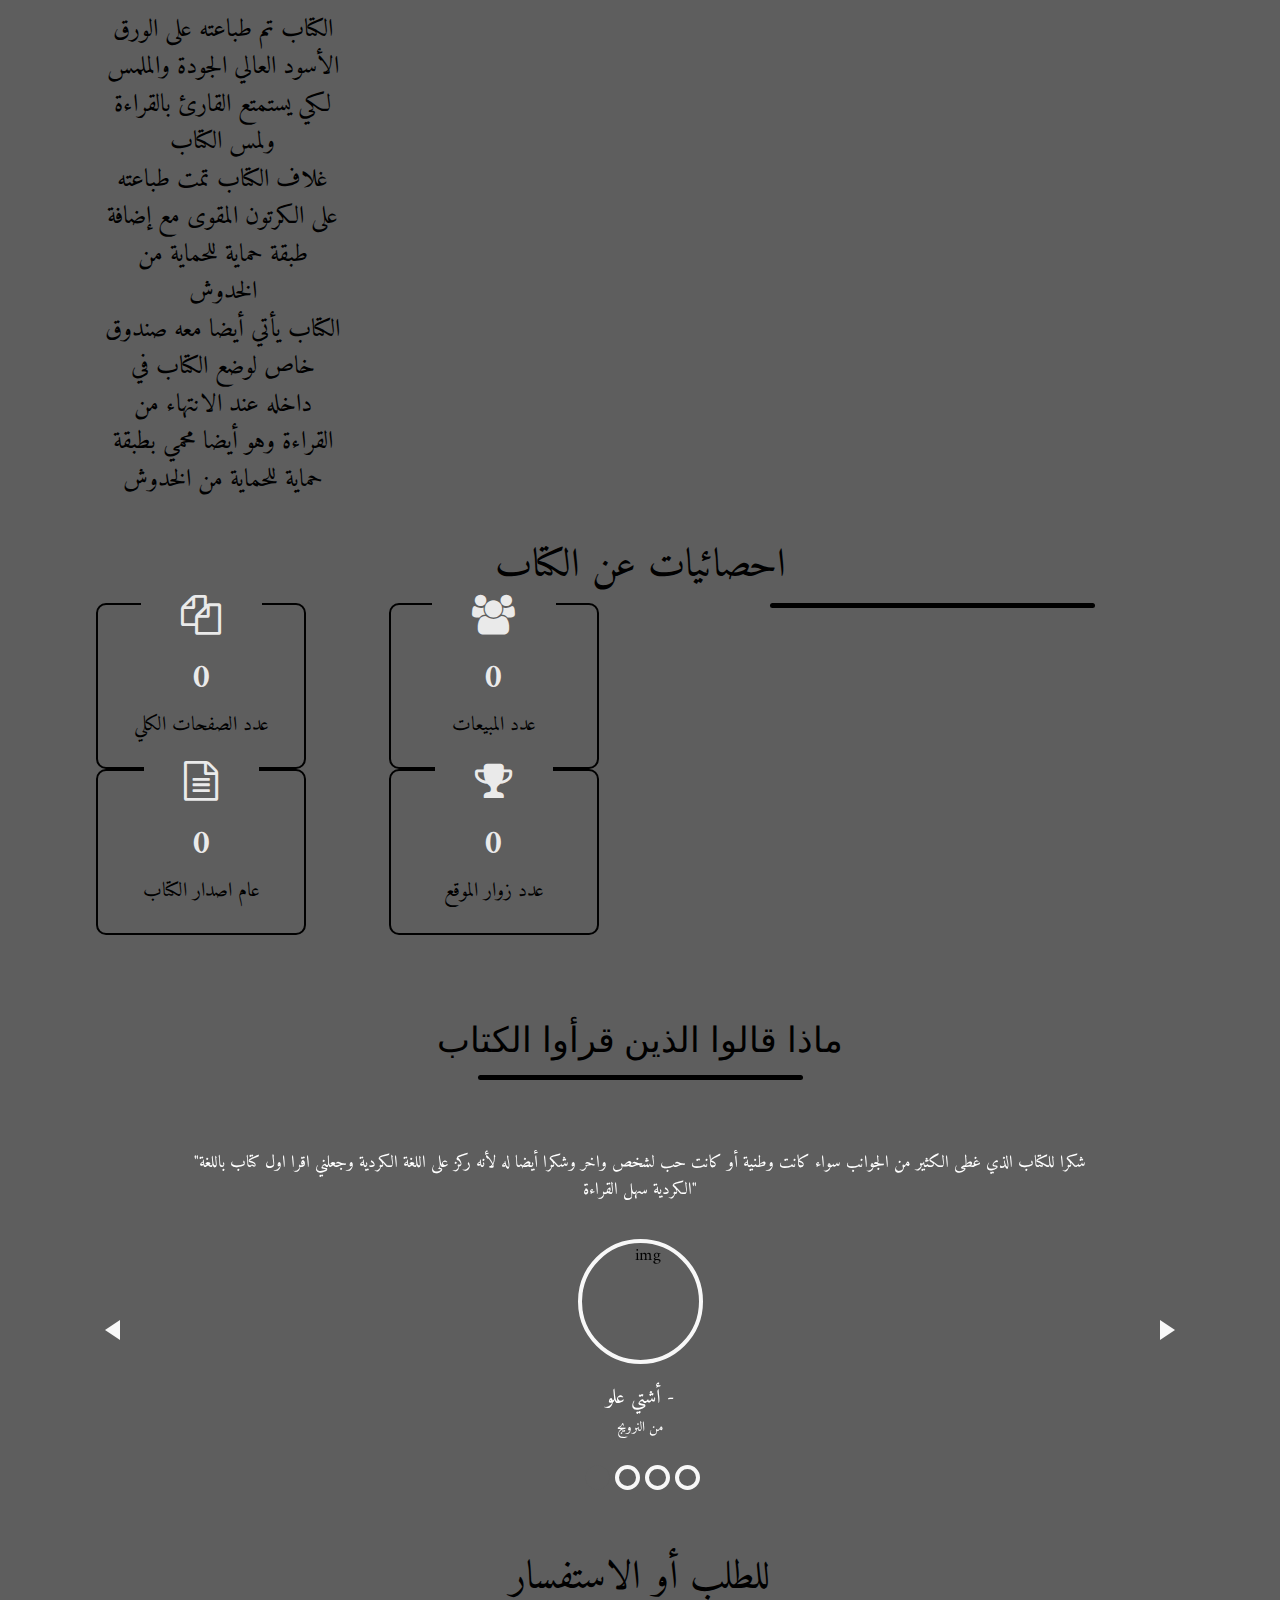
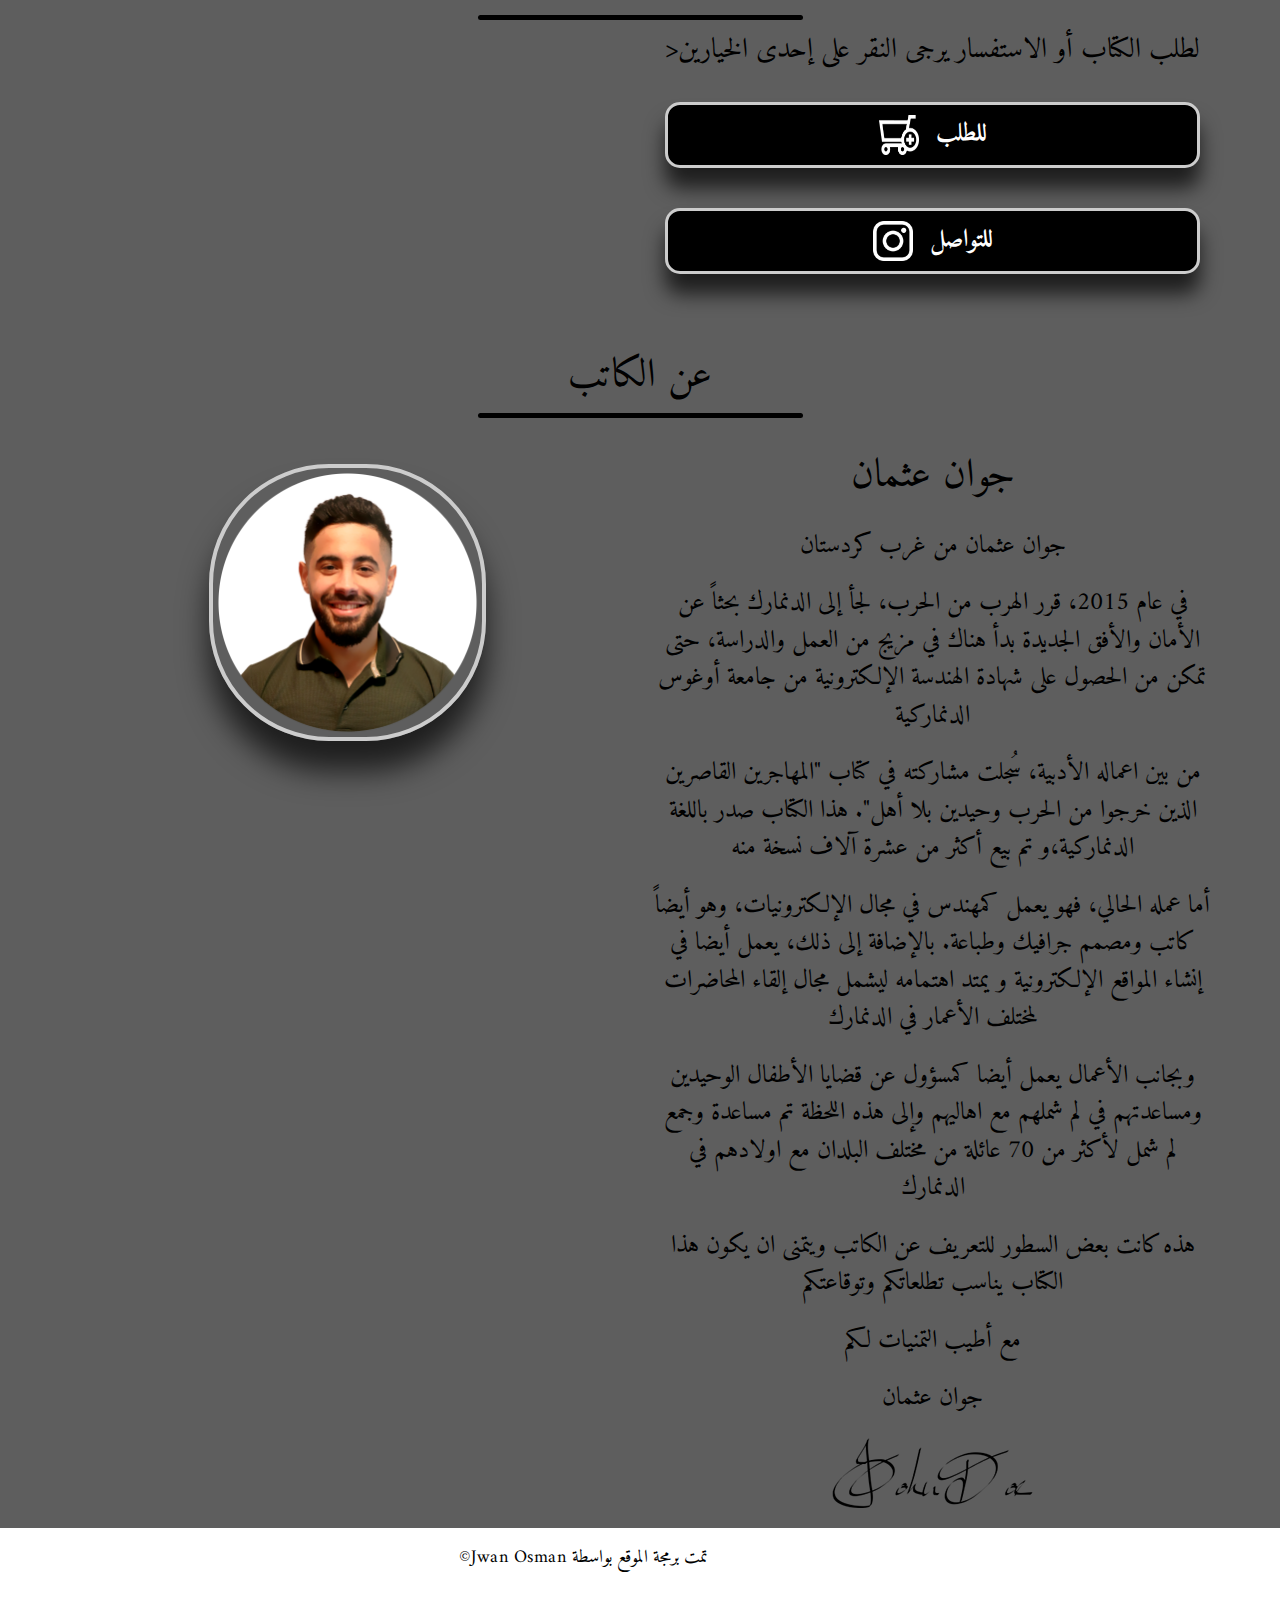
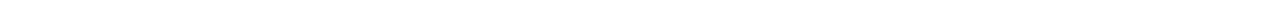
==== commit 47d46501: "SDA" ====
--- a/ar.html
+++ b/ar.html
@@ -513,7 +513,7 @@
 									<div class="col-md-6">
 										<div class="mu-author-info">
 											<h3>جوان عثمان</h3>
-											<p>جوان عثمان من غرب كردستان وتحديداً من مدينة عفرين</p>
+											<p>جوان عثمان من غرب كردستان </p>
 											<p>في عام 2015، قرر الهرب من الحرب، لجأ إلى الدنمارك بحثاً عن الأمان والأفق الجديدة بدأ هناك في مزيج من العمل والدراسة، حتى تمكن من الحصول على شهادة الهندسة الإلكترونية من جامعة أوغوس الدنماركية</p>
 											<p>من بين اعماله الأدبية، سُجلت مشاركته في كتاب "المهاجرين القاصرين الذين خرجوا من الحرب وحيدين بلا أهل". هذا الكتاب صدر باللغة الدنماركية،و تم بيع أكثر من عشرة آلاف نسخة منه </p>
 											<p>أما عمله الحالي، فهو يعمل كمهندس في مجال الإلكترونيات، وهو أيضاً كاتب ومصمم جرافيك وطباعة. بالإضافة إلى ذلك، يعمل أيضا  في إنشاء المواقع الإلكترونية 
